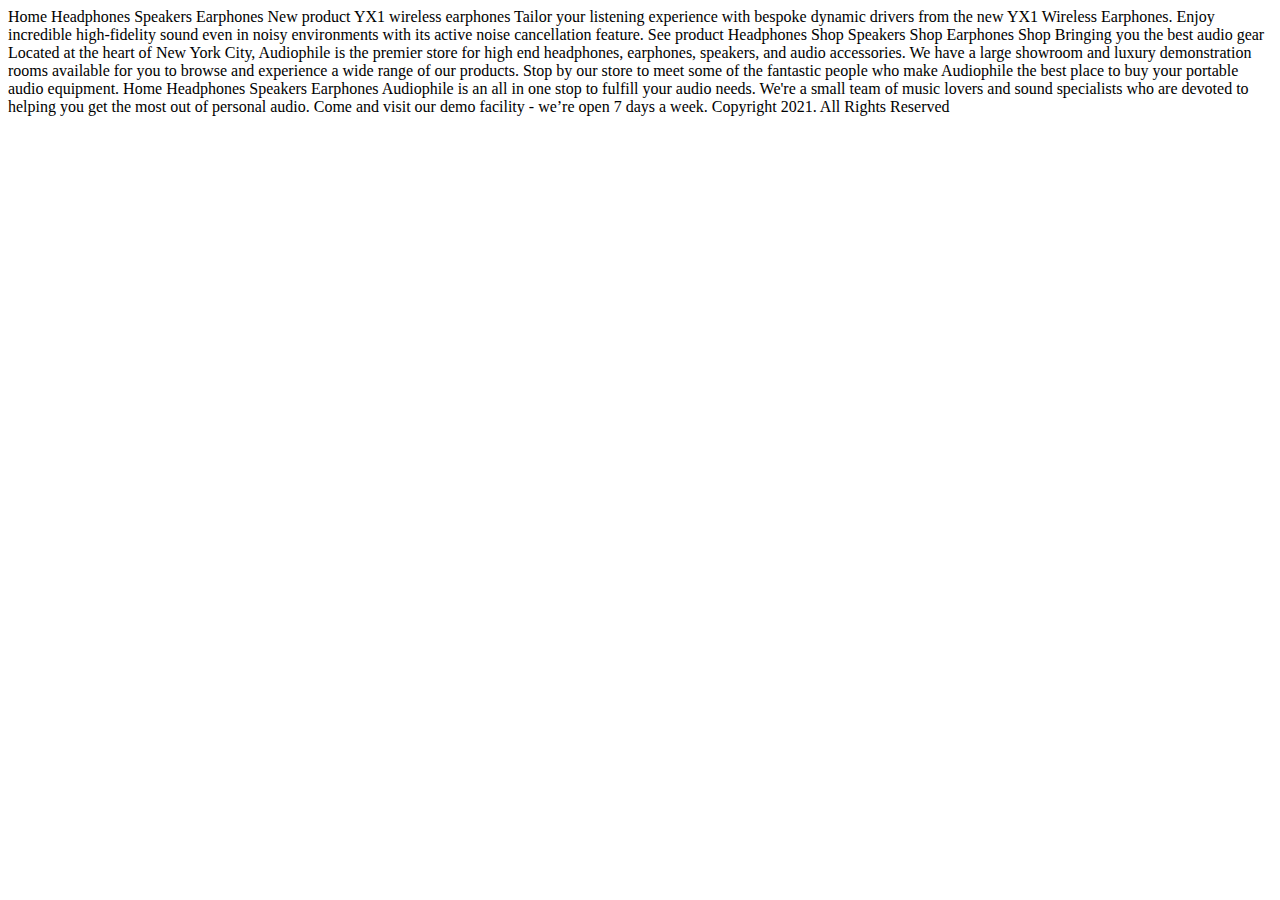
==== earphones.html @ b1f077e2 "Initial commit" ====
<!DOCTYPE html>
<html lang="en">

<head>
  <meta charset="UTF-8">
  <meta name="viewport" content="width=device-width, initial-scale=1.0">

  <link rel="icon" type="image/png" sizes="32x32" href="./assets/favicon-32x32.png">

  <title>Frontend Mentor | Audiophile e-commerce website</title>
</head>

<body>
  Home
  Headphones
  Speakers
  Earphones

  New product

  YX1 wireless earphones
  Tailor your listening experience with bespoke dynamic drivers from the new YX1 Wireless Earphones. 
  Enjoy incredible high-fidelity sound even in noisy environments with its active noise cancellation feature.

  See product


  Headphones
  Shop
  
  Speakers
  Shop
  
  Earphones
  Shop

  Bringing you the best audio gear
  Located at the heart of New York City, Audiophile is the premier store for high end headphones,
  earphones, speakers, and audio accessories. We have a large showroom and luxury demonstration
  rooms available for you to browse and experience a wide range of our products. Stop by our store
  to meet some of the fantastic people who make Audiophile the best place to buy your portable
  audio equipment.

  Home
  Headphones
  Speakers
  Earphones

  Audiophile is an all in one stop to fulfill your audio needs. We're a small team of music lovers
  and sound specialists who are devoted to helping you get the most out of personal audio. Come and
  visit our demo facility - we’re open 7 days a week.

  Copyright 2021. All Rights Reserved
</body>

</html>
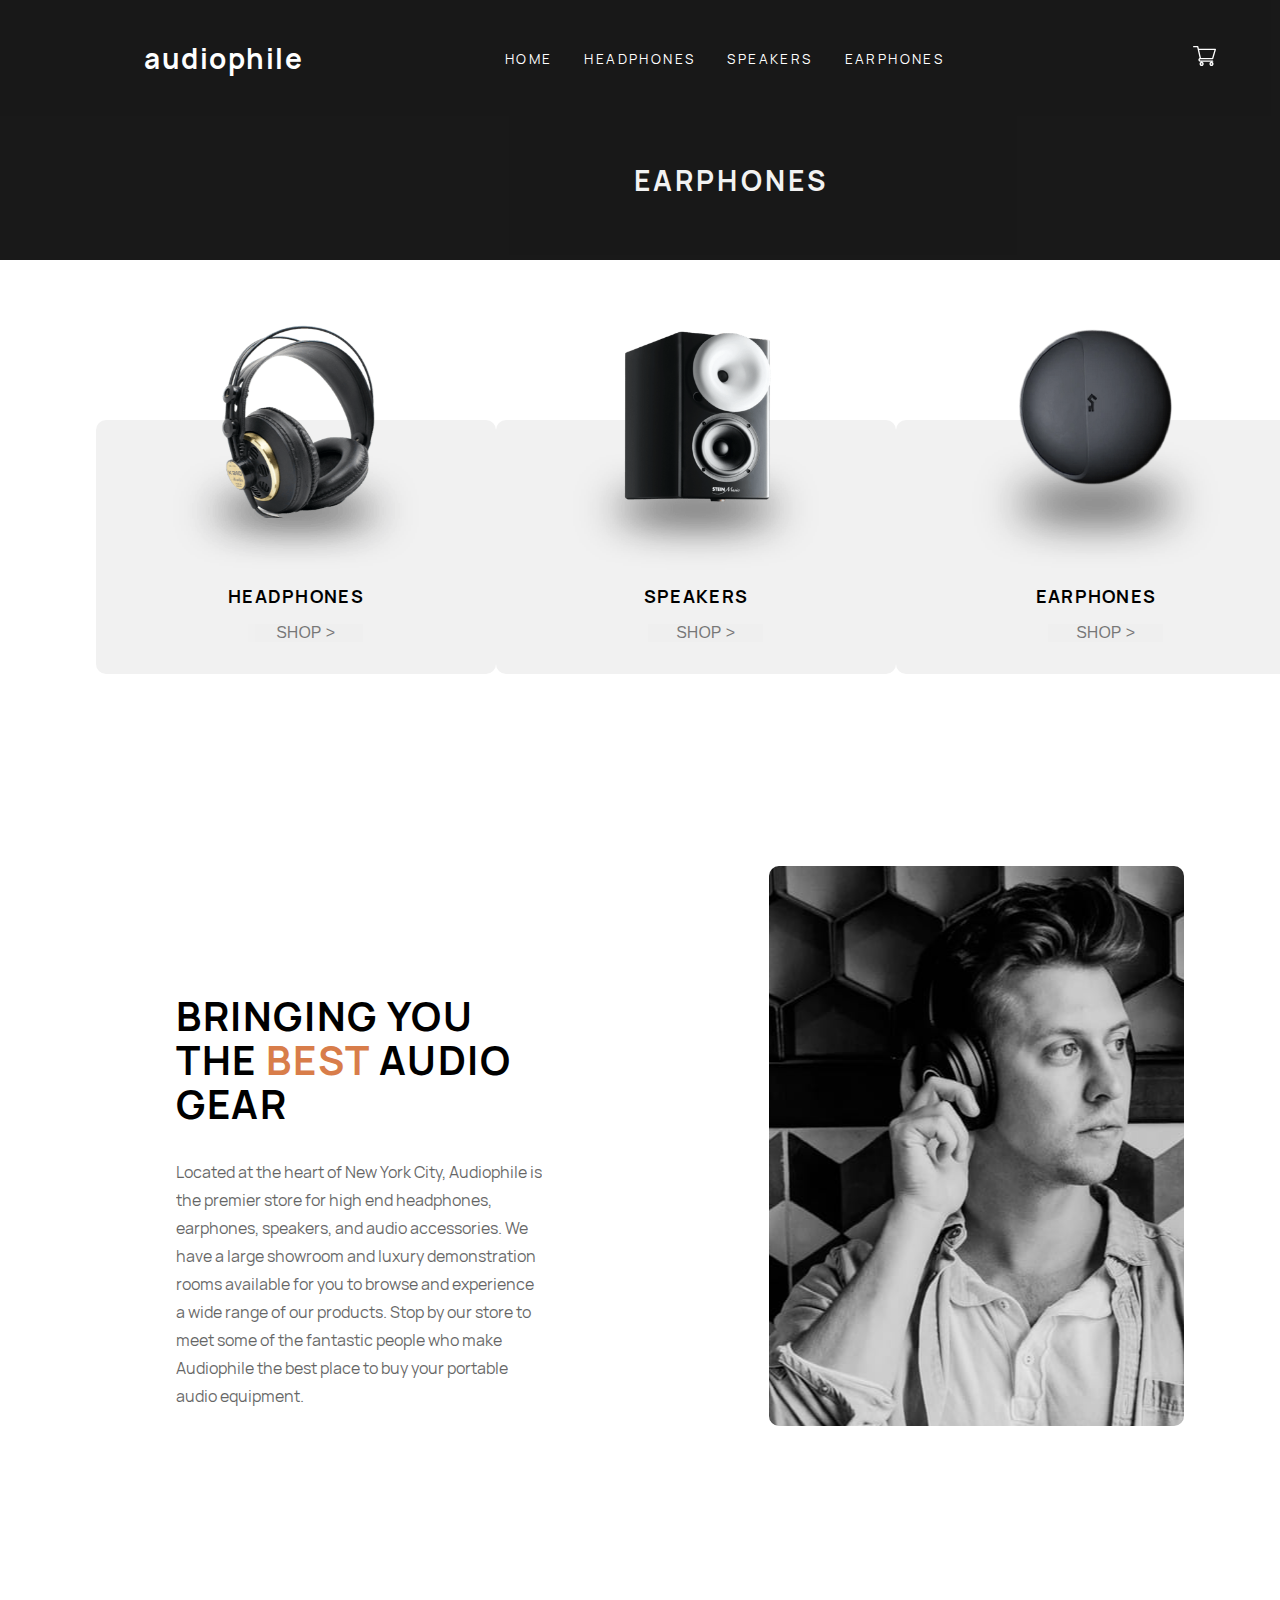
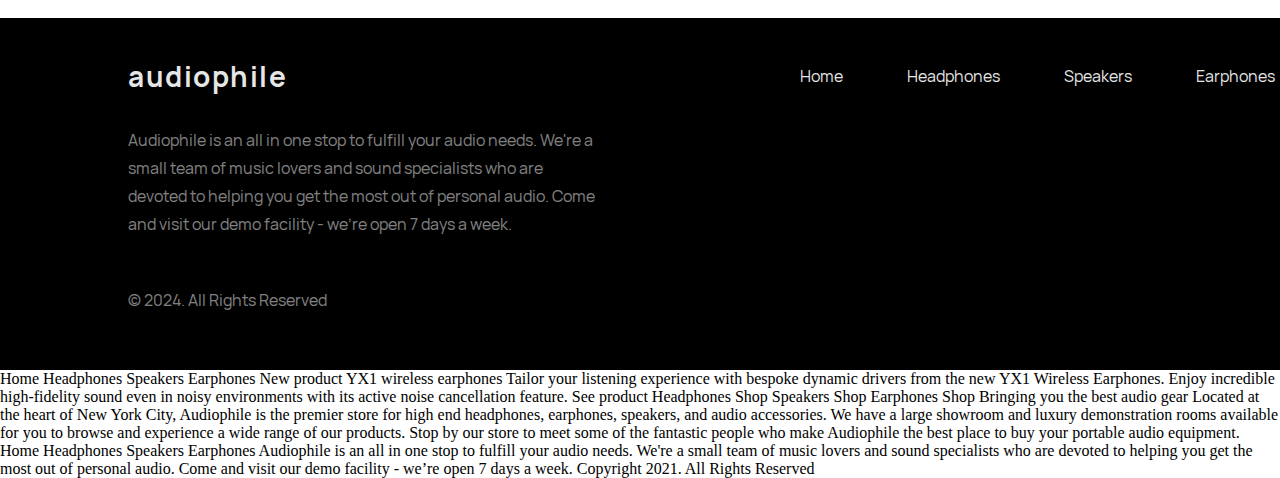
==== commit fbd19a71: "Add earphones.html" ====
--- a/earphones.html
+++ b/earphones.html
@@ -1,56 +1,140 @@
 <!DOCTYPE html>
 <html lang="en">
+  <head>
+    <meta charset="UTF-8" />
+    <meta name="viewport" content="width=device-width, initial-scale=1.0" />
+    <link rel="stylesheet" href="css/app.css" />
 
-<head>
-  <meta charset="UTF-8">
-  <meta name="viewport" content="width=device-width, initial-scale=1.0">
+    <link
+      rel="icon"
+      type="image/png"
+      sizes="32x32"
+      href="./assets/favicon-32x32.png"
+    />
 
-  <link rel="icon" type="image/png" sizes="32x32" href="./assets/favicon-32x32.png">
+    <title>Frontend Mentor | Audiophile e-commerce website</title>
+  </head>
 
-  <title>Frontend Mentor | Audiophile e-commerce website</title>
-</head>
+  <body>
+    <nav class="nav">
+      <div class="nav-container">
+        <h2 class="logo">audiophile</h2>
+        <ul>
+          <li><a href="index.html">Home</a></li>
+          <li><a href="headphones.html">Headphones</a></li>
+          <li><a href="speakers.html">Speakers</a></li>
+          <li><a href="earphones.html">Earphones</a></li>
+        </ul>
+        <div class="shopping-cart">
+          <img
+            src="./assets/shared/desktop/icon-cart.svg"
+            alt="Shopping Cart"
+          />
+        </div>
+      </div>
+    </nav>
 
-<body>
-  Home
-  Headphones
-  Speakers
-  Earphones
+    <!-- Category Header -->
+    <div class="cat-header">
+      <h3>Earphones</h3>
+    </div>
 
-  New product
+    <section class="display-cards">
+      <div class="card-1">
+        <img
+          class="display-card-img-1"
+          src="./assets/shared/desktop/image-category-thumbnail-headphones.png"
+          alt="headphones"
+        />
+        <h6>Headphones</h6>
+        <button>Shop ></button>
+      </div>
 
-  YX1 wireless earphones
-  Tailor your listening experience with bespoke dynamic drivers from the new YX1 Wireless Earphones. 
-  Enjoy incredible high-fidelity sound even in noisy environments with its active noise cancellation feature.
+      <div class="card-2">
+        <img
+          class="display-card-img-2"
+          src="./assets/shared/desktop/image-category-thumbnail-speakers.png"
+          alt="speakers"
+        />
+        <h6>Speakers</h6>
+        <button>Shop ></button>
+      </div>
 
-  See product
+      <div class="card-3">
+        <img
+          class="display-card-img-3"
+          src="./assets/shared/desktop/image-category-thumbnail-earphones.png"
+          alt="earphones"
+        />
+        <h6>Earphones</h6>
+        <button>Shop ></button>
+      </div>
+    </section>
 
+    <section class="promo">
+      <div class="promo-text">
+        <h3>Bringing you the <span>best</span> audio gear</h3>
+        <p>
+          Located at the heart of New York City, Audiophile is the premier store
+          for high end headphones, earphones, speakers, and audio accessories.
+          We have a large showroom and luxury demonstration rooms available for
+          you to browse and experience a wide range of our products. Stop by our
+          store to meet some of the fantastic people who make Audiophile the
+          best place to buy your portable audio equipment.
+        </p>
+      </div>
 
-  Headphones
-  Shop
-  
-  Speakers
-  Shop
-  
-  Earphones
-  Shop
+      <div class="promo-image"></div>
+    </section>
 
-  Bringing you the best audio gear
-  Located at the heart of New York City, Audiophile is the premier store for high end headphones,
-  earphones, speakers, and audio accessories. We have a large showroom and luxury demonstration
-  rooms available for you to browse and experience a wide range of our products. Stop by our store
-  to meet some of the fantastic people who make Audiophile the best place to buy your portable
-  audio equipment.
+    <footer class="footer">
+      <nav class="footer-nav-container">
+        <h2 class="footer-logo">audiophile</h2>
+        <ul>
+          <li><a href="#">Home</a></li>
+          <li><a href="#">Headphones</a></li>
+          <li><a href="#">Speakers</a></li>
+          <li><a href="#">Earphones</a></li>
+        </ul>
+      </nav>
 
-  Home
-  Headphones
-  Speakers
-  Earphones
+      <div class="footer-description">
+        <!-- <div class="icon-container">
+          <img src="./assets/shared/desktop/icon-facebook.svg" alt="facebook">
+          <img src="./assets/shared/desktop/icon-twitter.svg" alt="twitter">
+          <img src="./assets/shared/desktop/icon-instagram.svg" alt="instagram">
+        </div> -->
 
-  Audiophile is an all in one stop to fulfill your audio needs. We're a small team of music lovers
-  and sound specialists who are devoted to helping you get the most out of personal audio. Come and
-  visit our demo facility - we’re open 7 days a week.
+        <div class="footer-container">
+          <p>
+            Audiophile is an all in one stop to fulfill your audio needs. We're
+            a small team of music lovers and sound specialists who are devoted
+            to helping you get the most out of personal audio. Come and visit
+            our demo facility - we’re open 7 days a week.
+          </p>
+        </div>
 
-  Copyright 2021. All Rights Reserved
-</body>
+        <div class="copyright">
+          <p>&copy; 2024. All Rights Reserved</p>
+        </div>
+      </div>
 
-</html>+      <div class="social"></div>
+    </footer>
+    Home Headphones Speakers Earphones New product YX1 wireless earphones Tailor
+    your listening experience with bespoke dynamic drivers from the new YX1
+    Wireless Earphones. Enjoy incredible high-fidelity sound even in noisy
+    environments with its active noise cancellation feature. See product
+    Headphones Shop Speakers Shop Earphones Shop Bringing you the best audio
+    gear Located at the heart of New York City, Audiophile is the premier store
+    for high end headphones, earphones, speakers, and audio accessories. We have
+    a large showroom and luxury demonstration rooms available for you to browse
+    and experience a wide range of our products. Stop by our store to meet some
+    of the fantastic people who make Audiophile the best place to buy your
+    portable audio equipment. Home Headphones Speakers Earphones Audiophile is
+    an all in one stop to fulfill your audio needs. We're a small team of music
+    lovers and sound specialists who are devoted to helping you get the most out
+    of personal audio. Come and visit our demo facility - we’re open 7 days a
+    week. Copyright 2021. All Rights Reserved
+  </body>
+</html>
--- a/css/app.css
+++ b/css/app.css
@@ -0,0 +1,461 @@
+* {
+  margin: 0;
+  padding: 0;
+}
+
+/* Custom Fonts */
+
+@font-face {
+  font-family: 'Manrope-Light';
+  src: url(../fonts/ttf/Manrope-Light.ttf);
+}
+
+@font-face {
+  font-family: 'Manrope-Regular';
+  src: url(../fonts/ttf/Manrope-Regular.ttf);
+}
+
+@font-face {
+  font-family: 'Manrope-Bold';
+  src: url(../fonts/ttf/Manrope-Bold.ttf);
+}
+
+@font-face {
+  font-family: 'Manrope-Medium';
+  src: url(../fonts/ttf/Manrope-Medium.ttf);
+}
+
+h1 {
+  font-family: 'Manrope-Bold';
+  font-size: 3.5rem;
+  line-height: 3.625rem;
+  letter-spacing: 0.125rem;
+  text-transform: upperCase;
+  color: #fff;
+  margin: 2rem 0;
+}
+
+h2 {
+  font-family: 'Manrope-Bold';
+  font-size: 3rem;
+  line-height: 3.25rem;
+  letter-spacing: 0.09375rem;
+}
+
+h3 {
+  font-family: 'Manrope-Bold';
+  font-size: 1.75rem;
+  line-height: 2rem;
+  letter-spacing: 0.5rem;
+  text-transform: upperCase;
+}
+
+h4 {
+  font-family: 'Manrope-Bold';
+  font-size: 1.5rem;
+  line-height: 2.375rem;
+  letter-spacing: 0.125rem;
+  text-transform: upperCase;
+}
+
+h5 {
+  font-family: 'Manrope-Bold';
+  font-size: 1.25rem;
+  line-height: 2.0625rem;
+  letter-spacing: 0.10625rem;
+  text-transform: upperCase;
+}
+
+h6 {
+  font-family: 'Manrope-Bold';
+  font-size: 1.125rem;
+  line-height: 1.5rem;
+  letter-spacing: 0.08125rem;
+  text-transform: upperCase;
+}
+
+p {
+  font-family: 'Manrope-Regular';
+}
+
+/* Logo */
+.logo {
+  color: #fff;
+  margin-left: 5rem;
+}
+
+.logo {
+  font-family: Manrope-Bold;
+  font-weight: 700;
+  font-size: 1.75rem;
+}
+
+/* Navigation */
+
+nav {
+  background-color: #000;
+  opacity: 90%;
+  font-family: Manrope-Regular;
+  display: flex;
+  padding-bottom: 2rem;
+  width: 90rem;
+  margin: 0 auto;
+}
+
+.nav-container {
+  display: flex;
+  width: 90rem;
+  padding: 2rem 0 0 4rem;
+  align-items: center;
+}
+
+.nav-container ul {
+  width: 40%;
+  margin: 0 auto;
+}
+
+.nav ul {
+  display: flex;
+  list-style-type: none;
+  width: 40%;
+  margin: 0 auto;
+}
+
+.nav a {
+  text-decoration: none;
+  margin: 0 0 0 2rem;
+  color: #fff;
+  font-size: 0.85rem;
+  text-transform: upperCase;
+  letter-spacing: 0.15rem;
+}
+
+.shopping-cart {
+  margin-right: 14rem;
+}
+
+.rule {
+  color: blue;
+  width: 40%;
+}
+
+/* Header */
+.product-container {
+  display: flex;
+  width: 90rem;
+  height: 40rem;
+  margin: 0 auto;
+  border-bottom: 0.5px solid #f1f1f1;
+  background: url('../assets/home/desktop/image-hero.jpg') no-repeat 0 0;
+  background-position: bottom;
+  background-color: #000;
+}
+
+.container-left {
+  margin-left: 8.5rem;
+  width: 40%;
+}
+
+.container-left h4 {
+  font-size: 0.9rem;
+  text-transform: upperCase;
+  margin: 8rem 0 2rem 0;
+  letter-spacing: 0.6rem;
+  color: #f1f1f1;
+  opacity: 0.5;
+}
+
+.container-left p {
+  color: #f1f1f1;
+  width: 65%;
+  line-height: 1.75rem;
+}
+
+.headphone-button {
+  padding: 1rem 2rem;
+  margin: 2rem 0;
+  letter-spacing: 0.15rem;
+  text-transform: upperCase;
+  background: #d87d4a;
+  color: #f1f1f1;
+}
+
+/* Category Header */
+.cat-header {
+  width: 90rem;
+  margin: 0 auto;
+  padding: 3rem 0 4rem 0;
+  background-color: #000;
+  opacity: 90%;
+  color: #f1f1f1;
+}
+
+.cat-header h3 {
+  letter-spacing: 0.2rem;
+  width: 12%;
+  margin: 0 auto;
+}
+
+/* Display Cards */
+.display-cards {
+  display: flex;
+  margin: 10rem auto;
+  width: 85%;
+  justify-content: space-around;
+  align-items: baseline;
+  /* Aligns buttons at bottom */
+}
+
+.card-1,
+.card-2,
+.card-3 {
+  background-color: #f1f1f1;
+  border-radius: 10px;
+  padding: 1rem 3.5rem;
+  /* margin: 0.5rem; */
+}
+
+.display-cards h6 {
+  text-align: center;
+}
+
+.display-cards button {
+  width: 40%;
+  margin: 1rem 6rem;
+  border: none;
+  text-transform: upperCase;
+  font-size: 1rem;
+  opacity: 0.5;
+}
+
+.display-cards h5 {
+  margin-top: -4rem;
+}
+
+/* Images */
+.display-card-img-1,
+.display-card-img-2,
+.display-card-img-3 {
+  height: 16rem;
+  width: 18rem;
+  margin-top: -7rem;
+}
+
+/* Product ZX9 */
+
+.product-container-ZX9 {
+  display: flex;
+  height: 35rem;
+  width: 83%;
+  margin: 0 auto;
+  border-radius: 10px;
+  /* background: url('../assets/home/desktop/image-speaker-zx9.png') no-repeat;
+  background-size: 25% 50%;
+  background-position: bottom left; */
+  background-color: #d87d4a;
+}
+
+.zx9-img {
+  height: 30rem;
+  width: 25rem;
+  margin: 5rem 0 0 8rem;
+}
+
+.zx9-info {
+  margin: 8rem 0 0 15rem;
+}
+
+.zx9-info h2 {
+  width: 15%;
+  color: #fff;
+  text-transform: upperCase;
+  margin-bottom: 1.5rem;
+}
+
+.zx9-info p {
+  width: 60%;
+  color: #fff;
+  line-height: 1.5rem;
+  letter-spacing: 0.05rem;
+}
+
+.zx9-info button {
+  background-color: #000;
+}
+
+.container-right p {
+  color: #f1f1f1;
+  width: 60%;
+  line-height: 1.75rem;
+}
+
+.zx9-button {
+  padding: 1rem 2rem;
+  margin: 2rem 0;
+  letter-spacing: 0.15rem;
+  text-transform: upperCase;
+  background: #d87d4a;
+  color: #f1f1f1;
+}
+
+/* Product ZX7 */
+.product-container-ZX7 {
+  display: flex;
+  height: 20rem;
+  width: 83%;
+  margin: 2rem auto;
+  border-radius: 10px;
+  background: url('../assets/home/desktop/image-speaker-zx7.jpg') no-repeat;
+  background-size: cover;
+  background-position: bottom;
+}
+
+.zx7-button {
+  padding: 1rem 2rem;
+  margin: 2rem 0;
+  letter-spacing: 0.15rem;
+  text-transform: upperCase;
+  background: none;
+  color: #000;
+}
+
+.zx7-info {
+  margin: 5rem 0 0 6rem;
+}
+
+/* Product YX1 */
+.product-container-YX1 {
+  display: flex;
+  height: 20rem;
+  width: 85%;
+  padding: 0 7rem;
+  margin: 2rem auto;
+}
+
+.product-left {
+  width: 40%;
+  background: url('../assets/home/desktop/image-earphones-yx1.jpg') no-repeat;
+  margin: 0 2rem 0 1rem;
+  border-radius: 10px;
+}
+
+.product-right {
+  width: 55%;
+  background-color: #f1f1f1;
+  border-radius: 10px;
+}
+
+.yx1-info {
+  width: 50%;
+  margin: 7rem auto;
+}
+
+.yx1-button {
+  padding: 1rem 2rem;
+  margin: 2rem 0;
+  letter-spacing: 0.15rem;
+  text-transform: upperCase;
+  background: none;
+  color: #000;
+}
+
+/* Promo */
+.promo {
+  display: flex;
+  width: 85%;
+  margin: 12rem auto;
+  margin-bottom: 6rem;
+  justify-content: space-between;
+}
+
+.promo-text {
+  height: 25rem;
+  width: 40%;
+  padding: 8rem 5rem;
+  margin-right: 9rem;
+}
+
+.promo-text h3 {
+  text-transform: upperCase;
+  font-size: 2.5rem;
+  line-height: 2.75rem;
+  margin-bottom: 2rem;
+  letter-spacing: 0.1rem;
+}
+
+span {
+  color: #d87d4a;
+}
+
+.promo-text p {
+  opacity: 60%;
+  line-height: 1.75rem;
+}
+
+.promo-image {
+  height: 35rem;
+  width: 45%;
+  align-items: stretch;
+  background: url('../assets/shared/desktop/image-best-gear.jpg') no-repeat;
+  border-radius: 10px;
+  background-position: center;
+}
+
+/* Footer */
+.footer {
+  background-color: #000;
+  height: 22rem;
+}
+
+.footer-nav-container {
+  display: flex;
+  width: 90rem;
+  padding: 2rem 0 0 8rem;
+  align-items: center;
+}
+
+.footer-nav-container ul {
+  display: flex;
+  width: 50%;
+  margin: 0 auto;
+}
+
+.footer-nav-container li {
+  list-style-type: none;
+}
+
+.footer-nav-container a {
+  color: #fff;
+  margin: 2rem;
+  text-decoration: none;
+}
+
+.footer-description {
+  width: 36.5%;
+  margin-left: 8rem;
+}
+
+.footer-logo {
+  font-family: Manrope-Bold;
+  font-weight: 700;
+  font-size: 1.75rem;
+  color: #fff;
+  margin-right: 25rem;
+}
+
+.footer-description h4,
+.footer-description p {
+  color: #fff;
+}
+
+.footer-description p {
+  margin: 1.5rem 0 3rem 0;
+  line-height: 1.75rem;
+  opacity: 50%;
+}
+
+/* .icon-container {
+  display: flex;
+  margin-left: 55rem;
+  margin: 8rem 0 0 55rem;
+} */
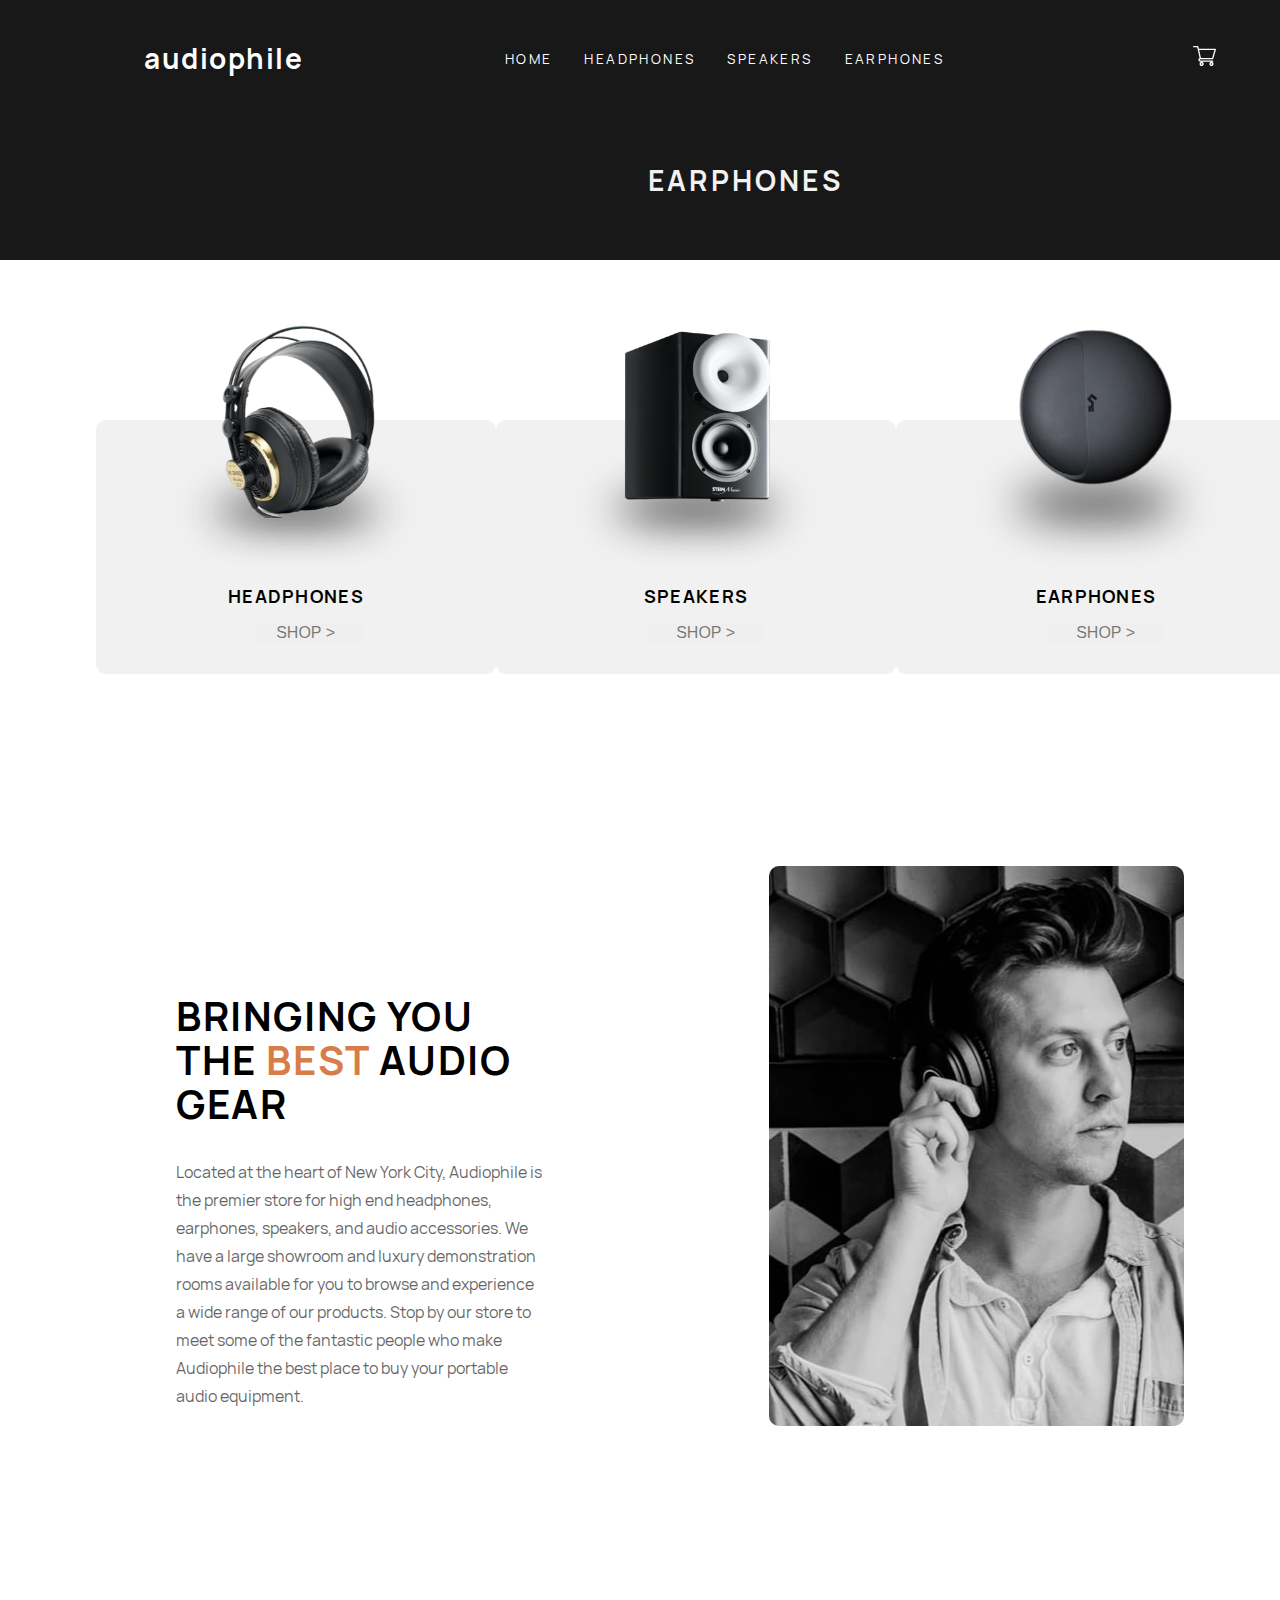
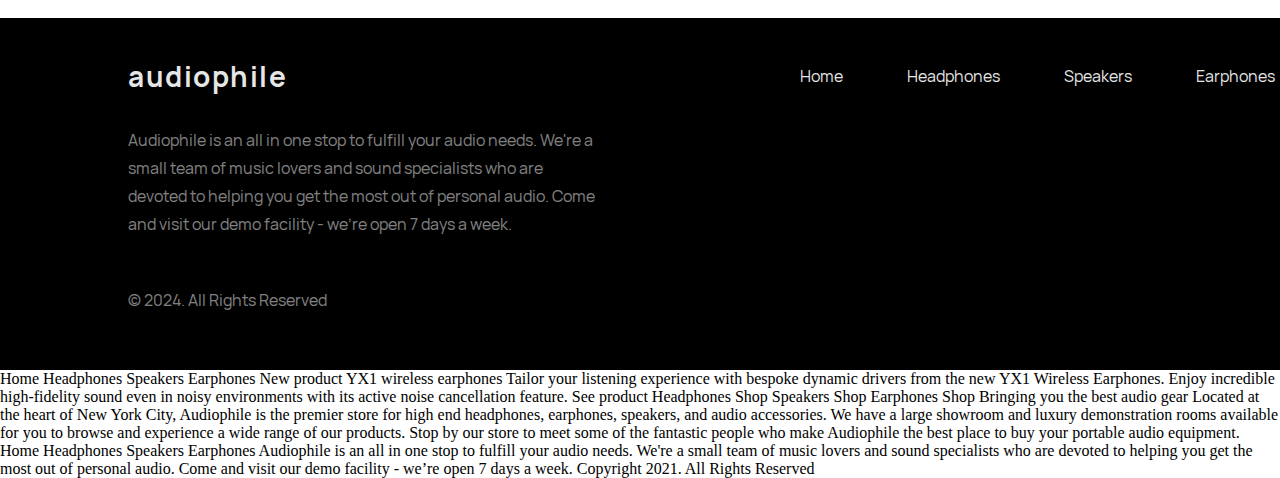
==== commit be409759: "Update all files" ====
--- a/earphones.html
+++ b/earphones.html
@@ -39,6 +39,7 @@
       <h3>Earphones</h3>
     </div>
 
+    <!-- Display Card Section -->
     <section class="display-cards">
       <div class="card-1">
         <img
--- a/css/app.css
+++ b/css/app.css
@@ -192,7 +192,7 @@
 
 .cat-header h3 {
   letter-spacing: 0.2rem;
-  width: 12%;
+  width: 10%;
   margin: 0 auto;
 }
 
@@ -359,6 +359,19 @@
   color: #000;
 }
 
+/* Product Container Mark II */
+.product-container-mark-2 {
+}
+
+.product-container-mark-2 h4 {
+  font-size: 0.9rem;
+  text-transform: upperCase;
+  margin: 8rem 0 2rem 0;
+  letter-spacing: 0.6rem;
+  color: #f1f1f1;
+  opacity: 0.5;
+}
+
 /* Promo */
 .promo {
   display: flex;
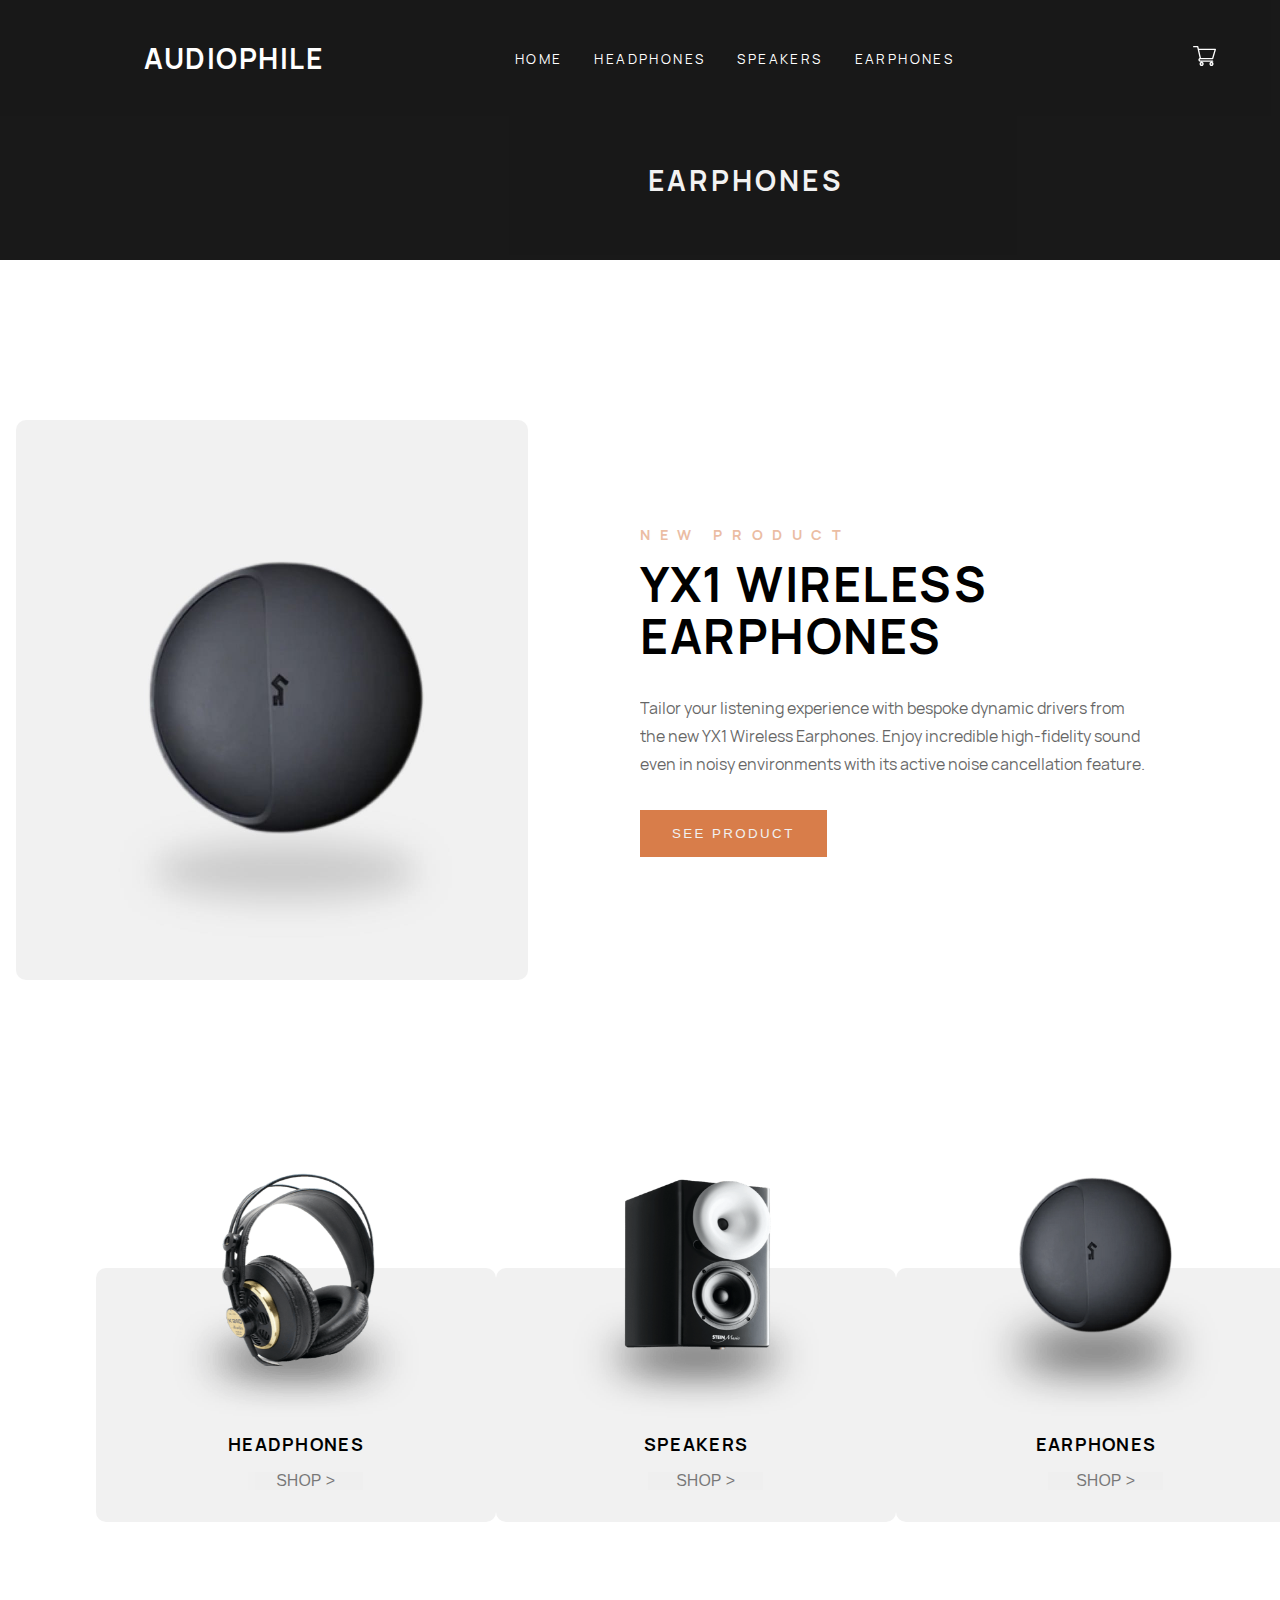
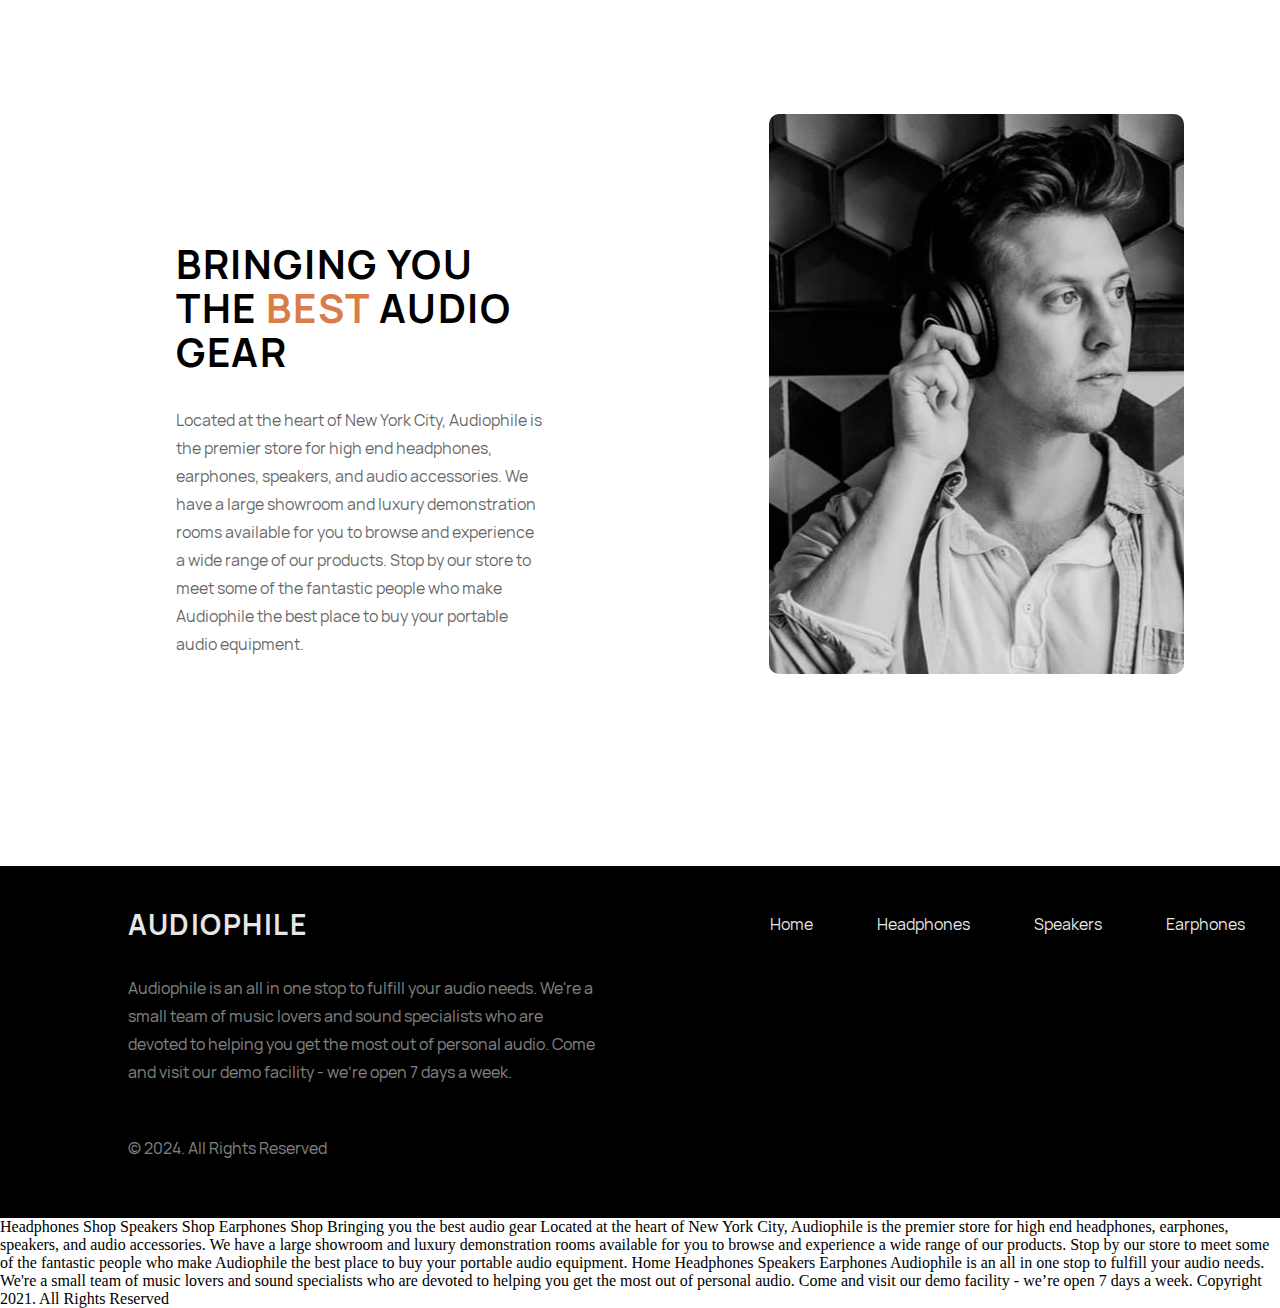
==== commit 19b73245: "Completed earphones.html and updated app.css" ====
--- a/earphones.html
+++ b/earphones.html
@@ -37,6 +37,22 @@
     <!-- Category Header -->
     <div class="cat-header">
       <h3>Earphones</h3>
+    </div>
+
+    <!-- Earphones -->
+    <div class="product-container-yx-1">
+      <div class="product-left-yx-1"></div>
+
+      <div class="product-right-yx-1">
+        <h4>New product</h4>
+        <h2>YX1 wireless earphones</h2>
+        <p>
+          Tailor your listening experience with bespoke dynamic drivers from the
+          new YX1 Wireless Earphones. Enjoy incredible high-fidelity sound even
+          in noisy environments with its active noise cancellation feature.
+        </p>
+        <button>See product</button>
+      </div>
     </div>
 
     <!-- Display Card Section -->
@@ -122,10 +138,7 @@
 
       <div class="social"></div>
     </footer>
-    Home Headphones Speakers Earphones New product YX1 wireless earphones Tailor
-    your listening experience with bespoke dynamic drivers from the new YX1
-    Wireless Earphones. Enjoy incredible high-fidelity sound even in noisy
-    environments with its active noise cancellation feature. See product
+
     Headphones Shop Speakers Shop Earphones Shop Bringing you the best audio
     gear Located at the heart of New York City, Audiophile is the premier store
     for high end headphones, earphones, speakers, and audio accessories. We have
--- a/css/app.css
+++ b/css/app.css
@@ -40,6 +40,7 @@
   font-size: 3rem;
   line-height: 3.25rem;
   letter-spacing: 0.09375rem;
+  text-transform: upperCase;
 }
 
 h3 {
@@ -359,8 +360,12 @@
   color: #000;
 }
 
-/* Product Container Mark II */
+/* Product Mark II */
 .product-container-mark-2 {
+  display: flex;
+  height: 35rem;
+  width: 80rem;
+  margin: 10rem auto;
 }
 
 .product-container-mark-2 h4 {
@@ -368,8 +373,307 @@
   text-transform: upperCase;
   margin: 8rem 0 2rem 0;
   letter-spacing: 0.6rem;
-  color: #f1f1f1;
+  color: #d87d4a;
   opacity: 0.5;
+}
+
+.product-left-mark-2 {
+  width: 40%;
+  background: url('../assets/product-xx99-mark-two-headphones/desktop/image-product.jpg')
+    no-repeat;
+  background-size: cover;
+  margin: 0 2rem 0 1rem;
+  border-radius: 10px;
+}
+
+.product-right-mark-2 {
+  width: 40%;
+  margin: 0 0 0 5rem;
+}
+
+.product-right-mark-2 h2 {
+  margin-bottom: 2rem;
+}
+
+.product-right-mark-2 h4 {
+  margin: 6rem 0 0.25rem 0;
+}
+
+.product-right-mark-2 p {
+  opacity: 60%;
+  line-height: 1.75rem;
+}
+
+.product-right-mark-2 button {
+  padding: 1rem 2rem;
+  margin: 2rem 0;
+  border: none;
+  letter-spacing: 0.15rem;
+  text-transform: upperCase;
+  background: #d87d4a;
+  color: #f1f1f1;
+}
+
+/* Product Mark I */
+.product-container-mark-1 {
+  display: flex;
+  height: 35rem;
+  width: 80rem;
+  margin: 10rem auto;
+}
+
+.product-container-mark-1 h4 {
+  font-size: 0.9rem;
+  text-transform: upperCase;
+  margin: 8rem 0 2rem 0;
+  letter-spacing: 0.6rem;
+  color: #d87d4a;
+  opacity: 0.5;
+}
+
+.product-right-mark-1 {
+  width: 40%;
+  background: url('../assets/product-xx99-mark-one-headphones/desktop/image-product.jpg')
+    no-repeat;
+  background-size: cover;
+  margin: 0 2rem 0 0;
+  border-radius: 10px;
+}
+
+.product-left-mark-1 {
+  width: 38%;
+  margin: 0 2rem 0 1rem;
+}
+
+.product-left-mark-1 h2 {
+  margin-bottom: 2rem;
+}
+
+.product-left-mark-1 h4 {
+  margin: 6rem 0 0.25rem 0;
+}
+
+.product-left-mark-1 p {
+  opacity: 60%;
+  line-height: 1.75rem;
+}
+
+.product-left-mark-1 button {
+  padding: 1rem 2rem;
+  margin: 2rem 0;
+  border: none;
+  letter-spacing: 0.15rem;
+  text-transform: upperCase;
+  background: #d87d4a;
+  color: #f1f1f1;
+}
+
+/* Product XX59 */
+.product-container-59 {
+  display: flex;
+  height: 35rem;
+  width: 80rem;
+  margin: 10rem auto;
+  margin-bottom: 18rem;
+}
+
+.product-left-59 {
+  width: 40%;
+  background: url('../assets/product-xx59-headphones/desktop/image-product.jpg')
+    no-repeat;
+  background-size: cover;
+  margin: 0 2rem 0 1rem;
+  border-radius: 10px;
+}
+
+.product-right-59 {
+  width: 35%;
+  margin: 0 0 0 5rem;
+}
+
+.product-right-59 h2 {
+  margin: 10rem 0 2rem 0;
+}
+
+.product-right-59 h4 {
+  margin: 6rem 0 0.25rem 0;
+}
+
+.product-right-59 p {
+  opacity: 60%;
+  line-height: 1.75rem;
+}
+
+.product-right-59 button {
+  padding: 1rem 2rem;
+  margin: 2rem 0;
+  border: none;
+  letter-spacing: 0.15rem;
+  text-transform: upperCase;
+  background: #d87d4a;
+  color: #f1f1f1;
+}
+
+/* Wireless Earphones */
+/* Product YX1 */
+.product-container-yx-1 {
+  display: flex;
+  height: 35rem;
+  width: 80rem;
+  margin: 10rem auto;
+  margin-bottom: 18rem;
+}
+
+.product-container-yx-1 h4 {
+  font-size: 0.9rem;
+  text-transform: upperCase;
+  margin: 8rem 0 2rem 0;
+  letter-spacing: 0.6rem;
+  color: #d87d4a;
+  opacity: 0.5;
+}
+
+.product-left-yx-1 {
+  width: 40%;
+  margin: 0 2rem 0 1rem;
+  border-radius: 10px;
+  background: url('../assets/product-yx1-earphones/desktop/image-product.jpg')
+    no-repeat;
+  background-size: cover;
+}
+
+.product-right-yx-1 {
+  width: 40%;
+  margin: 0 0 0 5rem;
+}
+
+.product-right-yx-1 h2 {
+  margin-bottom: 2rem;
+}
+
+.product-right-yx-1 h4 {
+  margin: 6rem 0 0.25rem 0;
+}
+
+.product-right-yx-1 p {
+  opacity: 60%;
+  line-height: 1.75rem;
+}
+
+.product-right-yx-1 button {
+  padding: 1rem 2rem;
+  margin: 2rem 0;
+  border: none;
+  letter-spacing: 0.15rem;
+  text-transform: upperCase;
+  background: #d87d4a;
+  color: #f1f1f1;
+}
+
+/* Speakers */
+/* ZX9 */
+.product-container-zx9 {
+  display: flex;
+  height: 35rem;
+  width: 70rem;
+  margin: 10rem auto;
+}
+
+.product-container-zx9 h4 {
+  font-size: 0.9rem;
+  text-transform: upperCase;
+  margin: 8rem 0 2rem 0;
+  letter-spacing: 0.6rem;
+  color: #d87d4a;
+  opacity: 0.5;
+}
+
+.product-left-zx9 {
+  width: 45%;
+  background: url('../assets/product-zx9-speaker/desktop/image-product.jpg')
+    no-repeat;
+  background-size: cover;
+  margin: 0 2rem 0 6rem;
+  border-radius: 10px;
+}
+
+.product-right-zx9 {
+  width: 45%;
+  margin: 0 0 0 5rem;
+}
+
+.product-right-zx9 h2 {
+  margin-bottom: 2rem;
+}
+
+.product-right-zx9 h4 {
+  margin: 6rem 0 0.25rem 0;
+}
+
+.product-right-zx9 p {
+  opacity: 60%;
+  line-height: 1.75rem;
+}
+
+.product-right-zx9 button {
+  padding: 1rem 2rem;
+  margin: 2rem 0;
+  border: none;
+  letter-spacing: 0.15rem;
+  text-transform: upperCase;
+  background: #d87d4a;
+  color: #f1f1f1;
+}
+
+/* ZX7 */
+.product-container-zx7 {
+  display: flex;
+  height: 35rem;
+  width: 80rem;
+  margin: 10rem auto;
+  margin-bottom: 15rem;
+}
+
+.product-container-zx7 h4 {
+  font-size: 0.9rem;
+  text-transform: upperCase;
+  margin: 8rem 0 2rem 0;
+  letter-spacing: 0.6rem;
+  color: #d87d4a;
+  opacity: 0.5;
+}
+
+.product-right-zx7 {
+  width: 40%;
+  background: url('../assets/product-zx7-speaker/desktop/image-product.jpg')
+    no-repeat;
+  background-size: cover;
+  margin: 0 2rem 0 0;
+  border-radius: 10px;
+}
+
+.product-left-zx7 {
+  width: 38%;
+  margin: 9rem 12rem 0 12rem;
+}
+
+.product-left-zx7 h2 {
+  margin-bottom: 2rem;
+}
+
+.product-left-zx7 p {
+  opacity: 60%;
+  line-height: 1.75rem;
+}
+
+.product-left-zx7 button {
+  padding: 1rem 2rem;
+  margin: 2rem 0;
+  border: none;
+  letter-spacing: 0.15rem;
+  text-transform: upperCase;
+  background: #d87d4a;
+  color: #f1f1f1;
 }
 
 /* Promo */
@@ -422,7 +726,7 @@
 
 .footer-nav-container {
   display: flex;
-  width: 90rem;
+  width: 80rem;
   padding: 2rem 0 0 8rem;
   align-items: center;
 }
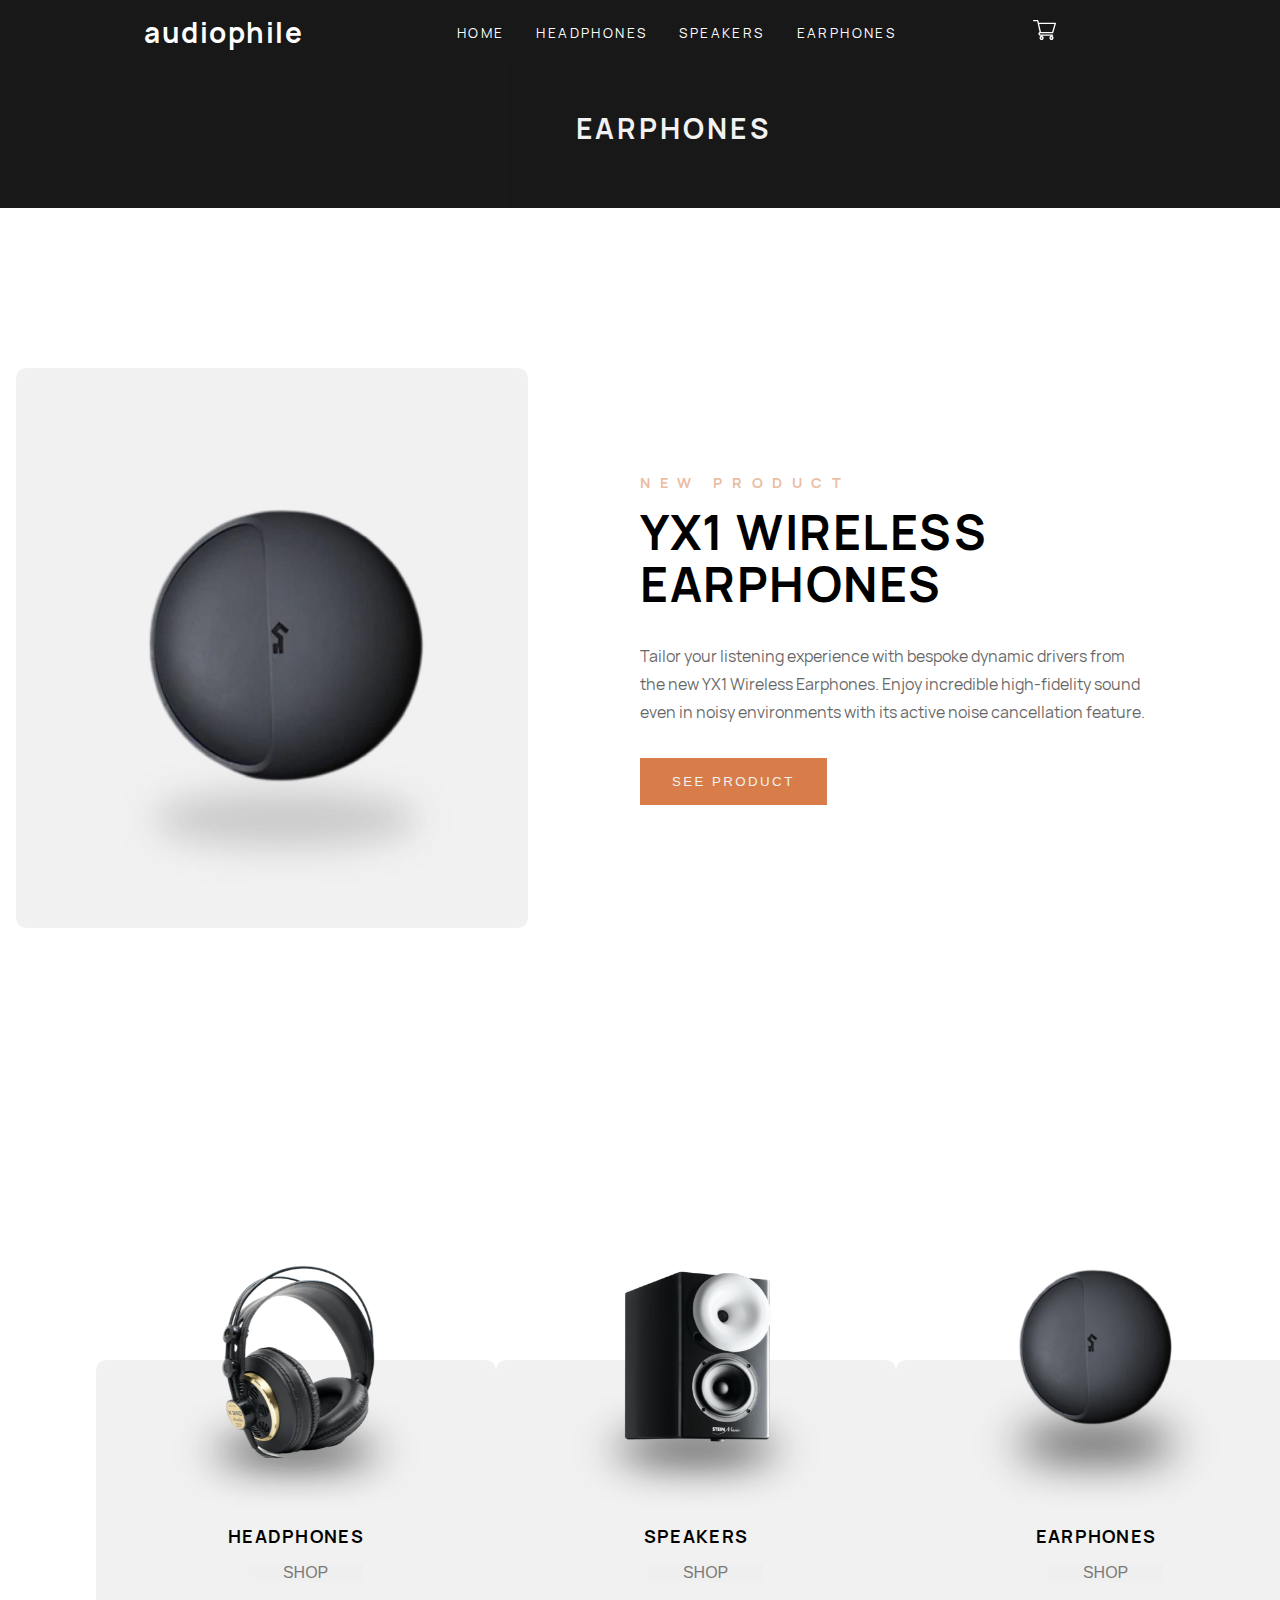
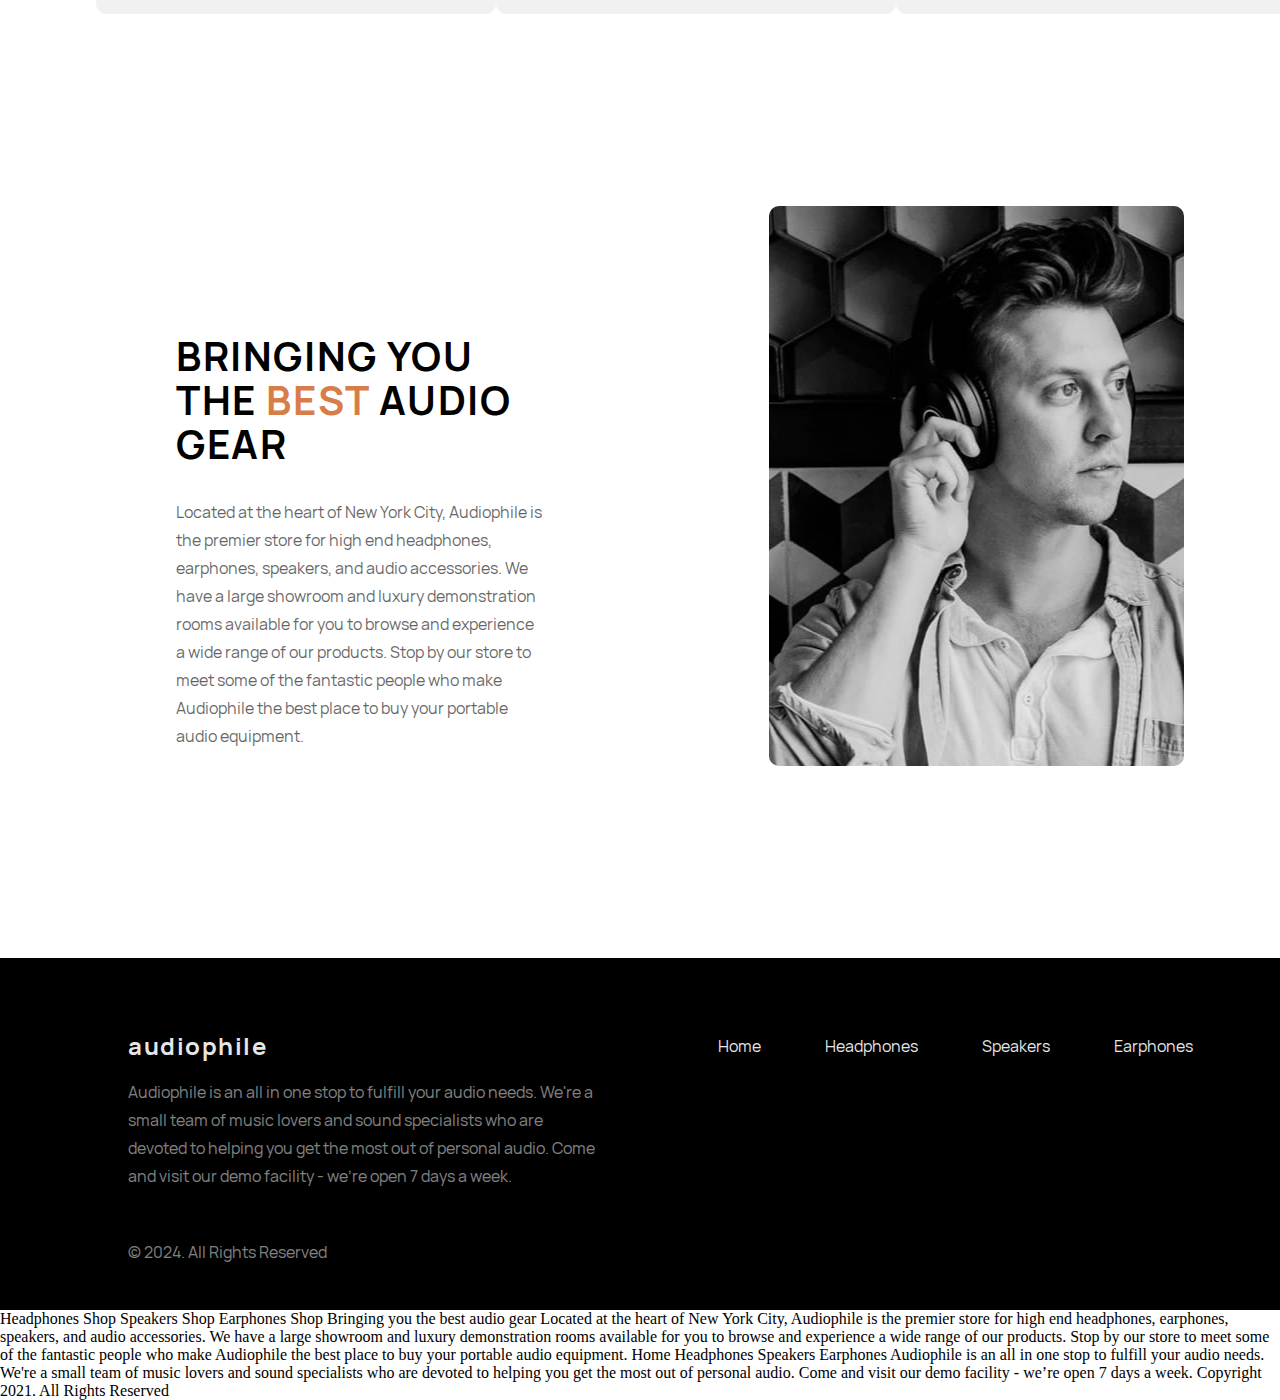
==== commit 2ef6cab0: "Finish building ZX9 Speaker page, Update Display Card Section" ====
--- a/earphones.html
+++ b/earphones.html
@@ -64,7 +64,7 @@
           alt="headphones"
         />
         <h6>Headphones</h6>
-        <button>Shop ></button>
+        <button><a href="headphones.html">Shop</a></button>
       </div>
 
       <div class="card-2">
@@ -74,7 +74,7 @@
           alt="speakers"
         />
         <h6>Speakers</h6>
-        <button>Shop ></button>
+        <button><a href="speakers.html">Shop</a></button>
       </div>
 
       <div class="card-3">
@@ -84,7 +84,7 @@
           alt="earphones"
         />
         <h6>Earphones</h6>
-        <button>Shop ></button>
+        <button><a href="earphones.html">Shop</a></button>
       </div>
     </section>
 
--- a/css/app.css
+++ b/css/app.css
@@ -1,6 +1,27 @@
 * {
   margin: 0;
   padding: 0;
+}
+
+/* Colors */
+/* :root {
+  --dark-cyan: #0e8784;
+  --dark-grey-blue: #333d4b;
+  --pale-orange: #fdd6ba;
+  --light-cream-bg: #fefcf7;
+  --grey: #83888f;
+}
+ */
+
+:root {
+  --orange: #d87d4a;
+  --light-orange: #fbaf85;
+  --black: #000;
+  --dark-grey: #191919;
+  --very-dark-grey: #101010;
+  --light-grey: #f1f1f1;
+  --very-light-grey: #fafafa;
+  --white: #fff;
 }
 
 /* Custom Fonts */
@@ -31,7 +52,7 @@
   line-height: 3.625rem;
   letter-spacing: 0.125rem;
   text-transform: upperCase;
-  color: #fff;
+  color: var(--white);
   margin: 2rem 0;
 }
 
@@ -79,9 +100,14 @@
   font-family: 'Manrope-Regular';
 }
 
+button a {
+  text-decoration: none;
+  color: var(--white);
+}
+
 /* Logo */
 .logo {
-  color: #fff;
+  color: var(--white);
   margin-left: 5rem;
 }
 
@@ -89,17 +115,26 @@
   font-family: Manrope-Bold;
   font-weight: 700;
   font-size: 1.75rem;
+  text-transform: lowercase;
+}
+
+.sr-only {
+  display: none;
 }
 
 /* Navigation */
+.moble-nav {
+  display: none;
+}
 
 nav {
-  background-color: #000;
+  background-color: var(--black);
   opacity: 90%;
   font-family: Manrope-Regular;
   display: flex;
-  padding-bottom: 2rem;
-  width: 90rem;
+  padding-bottom: 3rem;
+  height: 1rem;
+  width: 100%;
   margin: 0 auto;
 }
 
@@ -125,7 +160,7 @@
 .nav a {
   text-decoration: none;
   margin: 0 0 0 2rem;
-  color: #fff;
+  color: var(--white);
   font-size: 0.85rem;
   text-transform: upperCase;
   letter-spacing: 0.15rem;
@@ -140,16 +175,74 @@
   width: 40%;
 }
 
-/* Header */
+/* Mobile Navigation */
+@media only screen and (max-width: 600px) {
+  .top-nav {
+    display: none;
+  }
+
+  .logo {
+    margin-left: 0;
+  }
+
+  nav {
+    background-color: var(--black);
+    opacity: 90%;
+    font-family: Manrope-Regular;
+    flex-direction: column;
+    padding-bottom: 2rem;
+    width: 100%;
+    margin: 0;
+  }
+
+  .nav-container {
+    flex-direction: column;
+    width: 100%;
+    padding: 0;
+    align-items: center;
+  }
+
+  .nav-container ul {
+    width: 100%;
+    margin: 0;
+  }
+
+  .nav ul {
+    flex-direction: column;
+    list-style-type: none;
+    width: 100%;
+    margin: 0;
+  }
+
+  .nav a {
+    text-decoration: none;
+    margin: 0 0 0 2rem;
+    color: var(--white);
+    font-size: 0.85rem;
+    text-transform: upperCase;
+    letter-spacing: 0.15rem;
+  }
+
+  .shopping-cart {
+    margin-right: 14rem;
+  }
+
+  .rule {
+    color: blue;
+    width: 40%;
+  }
+}
+
+/* Home Page Header */
 .product-container {
   display: flex;
-  width: 90rem;
+  width: 100%;
   height: 40rem;
   margin: 0 auto;
-  border-bottom: 0.5px solid #f1f1f1;
+  border-bottom: 0.5px solid var(--light-grey);
   background: url('../assets/home/desktop/image-hero.jpg') no-repeat 0 0;
   background-position: bottom;
-  background-color: #000;
+  background-color: var(--dark-grey);
 }
 
 .container-left {
@@ -162,12 +255,12 @@
   text-transform: upperCase;
   margin: 8rem 0 2rem 0;
   letter-spacing: 0.6rem;
-  color: #f1f1f1;
+  color: var(--light-grey);
   opacity: 0.5;
 }
 
 .container-left p {
-  color: #f1f1f1;
+  color: var(--light-grey);
   width: 65%;
   line-height: 1.75rem;
 }
@@ -177,18 +270,70 @@
   margin: 2rem 0;
   letter-spacing: 0.15rem;
   text-transform: upperCase;
-  background: #d87d4a;
-  color: #f1f1f1;
+  background: var(--orange);
+  color: var(--light-grey);
+}
+
+/* Mobile Home Page Header */
+@media only screen and (max-width: 600px) {
+  .product-container {
+    flex-direction: column;
+    width: 100%;
+    height: 65rem;
+    margin: 0 0 4rem 0;
+    border-bottom: 0.5px solid var(--light-grey);
+    background: url('../assets/home/mobile/image-header.jpg') no-repeat 0 0;
+    background-position: bottom;
+    background-size: cover;
+    background-color: var(--black);
+  }
+
+  .container-left {
+    flex-direction: column;
+    margin: 18rem 0 0 0;
+    width: 100%;
+  }
+
+  .container-left h1 {
+    text-align: center;
+  }
+
+  .container-left h4 {
+    font-size: 1.5rem;
+    text-align: center;
+    margin: 8rem 0 2rem 0;
+    letter-spacing: 0.6rem;
+    color: var(--light-grey);
+    opacity: 0.5;
+  }
+
+  .container-left p {
+    text-align: center;
+    margin: 1rem auto;
+    font-size: 1.25rem;
+    line-height: 2.5rem;
+    width: 90%;
+  }
+
+  .headphone-button {
+    padding: 1rem 2rem;
+    width: 50%;
+    margin: 2rem 7rem;
+    letter-spacing: 0.15rem;
+    text-transform: upperCase;
+    background: var(--orange);
+    color: var(--light-grey);
+  }
 }
 
 /* Category Header */
 .cat-header {
-  width: 90rem;
+  width: 100%;
   margin: 0 auto;
   padding: 3rem 0 4rem 0;
-  background-color: #000;
+  background-color: var(--black);
   opacity: 90%;
-  color: #f1f1f1;
+  color: var(--light-grey);
 }
 
 .cat-header h3 {
@@ -197,10 +342,333 @@
   margin: 0 auto;
 }
 
+/* Mobile Navigation: Category Header */
+@media only screen and (max-width: 600px) {
+  .cat-header {
+    width: 78%;
+    margin: 0;
+    padding: 0 0 3rem 6rem;
+  }
+
+  .cat-header h3 {
+    letter-spacing: 0.2rem;
+    width: 100%;
+    margin: 0;
+  }
+}
+
+/* Product XX99 Mark 2 Gallery */
+.gallery-cards {
+  height: 25rem;
+  width: 85%;
+  margin: 2rem 9rem;
+}
+
+.gallery-cards-heading h3 {
+  text-transform: upperCase;
+  width: 60%;
+  margin: 3rem 28rem;
+  letter-spacing: 0.25rem;
+  opacity: 50%;
+}
+
+.gallery-card-container {
+  display: flex;
+}
+
+.gallery-card-1,
+.gallery-card-2,
+.gallery-card-3 {
+  height: 25rem;
+  width: 100%;
+  margin-right: 2rem;
+}
+
+.gallery-card-img-1 {
+  height: 22rem;
+  width: 100%;
+  background: url(../assets/product-xx99-mark-one-headphones/desktop/image-category-page-preview.jpg)
+    no-repeat 0 0;
+  background-size: cover;
+  background-position: center;
+  border-radius: 10px;
+}
+
+.gallery-card-img-2 {
+  height: 22rem;
+  width: 100%;
+  background: url(../assets/product-xx59-headphones/desktop/image-category-page-preview.jpg)
+    no-repeat 0 0;
+  background-size: cover;
+  background-position: center;
+  border-radius: 10px;
+}
+
+.gallery-card-img-3 {
+  height: 22rem;
+  width: 100%;
+  background: url(../assets/product-zx9-speaker/desktop/image-category-page-preview.jpg)
+    no-repeat 0 0;
+  background-size: cover;
+  background-position: center;
+  border-radius: 10px;
+}
+
+.gallery-card-name h5 {
+  width: 60%;
+  text-align: center;
+  margin: 2rem 4rem;
+  margin-left: 5rem;
+  margin-bottom: 0;
+}
+
+.gallery-card-name button {
+  padding: 1rem 2rem;
+  width: 55%;
+  margin: 2rem 5rem;
+  margin-left: 6rem;
+  border: none;
+  letter-spacing: 0.15rem;
+  text-transform: upperCase;
+  background: var(--orange);
+  color: var(--light-grey);
+}
+
+/* Product XX99 Mark 1 Gallery */
+.gallery-cards-mark-one {
+  height: 25rem;
+  width: 85%;
+  margin: 2rem 8rem;
+}
+
+.gallery-cards-heading-mark-one h3 {
+  text-transform: upperCase;
+  width: 60%;
+  margin: 3rem 28rem;
+  letter-spacing: 0.25rem;
+  opacity: 50%;
+}
+
+.gallery-card-container-mark-one {
+  display: flex;
+}
+
+.gallery-card-1-mark-one,
+.gallery-card-2-mark-one,
+.gallery-card-3-mark-one {
+  height: 25rem;
+  width: 100%;
+  margin-right: 2rem;
+}
+
+.gallery-card-img-1-mark-one {
+  height: 22rem;
+  width: 100%;
+  background: url(../assets/product-xx99-mark-two-headphones/desktop/image-category-page-preview.jpg)
+    no-repeat 0 0;
+  background-size: cover;
+  background-position: center;
+  border-radius: 10px;
+}
+
+.gallery-card-img-2-mark-one {
+  height: 22rem;
+  width: 100%;
+  background: url(../assets/product-xx59-headphones/desktop/image-category-page-preview.jpg)
+    no-repeat 0 0;
+  background-size: cover;
+  background-position: center;
+  border-radius: 10px;
+}
+
+.gallery-card-img-3-mark-one {
+  height: 22rem;
+  width: 100%;
+  background: url(../assets/product-zx9-speaker/desktop/image-category-page-preview.jpg)
+    no-repeat 0 0;
+  background-size: cover;
+  background-position: center;
+  border-radius: 10px;
+}
+
+.gallery-card-name-mark-one h5 {
+  width: 60%;
+  text-align: center;
+  margin: 2rem 4rem;
+  margin-left: 5rem;
+  margin-bottom: 0;
+}
+
+.gallery-card-name-mark-one button {
+  padding: 1rem 2rem;
+  width: 55%;
+  margin: 2rem 5rem;
+  margin-left: 6rem;
+  border: none;
+  letter-spacing: 0.15rem;
+  text-transform: upperCase;
+  background: var(--orange);
+  color: var(--light-grey);
+}
+
+/* Product XX59 Gallery */
+.gallery-cards-59 {
+  height: 25rem;
+  width: 85%;
+  margin: 2rem 9rem;
+}
+
+.gallery-cards-59-heading h3 {
+  text-transform: upperCase;
+  width: 60%;
+  margin: 3rem 28rem;
+  letter-spacing: 0.25rem;
+  opacity: 50%;
+}
+
+.gallery-card-59-container {
+  display: flex;
+}
+
+.gallery-card-59-1,
+.gallery-card-59-2,
+.gallery-card-59-3 {
+  height: 25rem;
+  width: 100%;
+  margin-right: 2rem;
+}
+
+.gallery-card-59-img-1 {
+  height: 22rem;
+  width: 100%;
+  background: url(../assets/product-xx99-mark-two-headphones/desktop/image-category-page-preview.jpg)
+    no-repeat 0 0;
+  background-size: cover;
+  background-position: center;
+  border-radius: 10px;
+}
+
+.gallery-card-59-img-2 {
+  height: 22rem;
+  width: 100%;
+  background: url(../assets/product-xx99-mark-one-headphones/desktop/image-category-page-preview.jpg)
+    no-repeat 0 0;
+  background-size: cover;
+  background-position: center;
+  border-radius: 10px;
+}
+
+.gallery-card-59-img-3 {
+  height: 22rem;
+  width: 100%;
+  background: url(../assets/product-zx9-speaker/desktop/image-category-page-preview.jpg)
+    no-repeat 0 0;
+  background-size: cover;
+  background-position: center;
+  border-radius: 10px;
+}
+
+.gallery-card-59-name h5 {
+  width: 60%;
+  text-align: center;
+  margin: 2rem 4rem;
+  margin-left: 5rem;
+  margin-bottom: 0;
+}
+
+.gallery-card-59-name button {
+  padding: 1rem 2rem;
+  width: 55%;
+  margin: 2rem 5rem 4rem 6rem;
+  border: none;
+  letter-spacing: 0.15rem;
+  text-transform: upperCase;
+  background: var(--orange);
+  color: var(--light-grey);
+}
+
+/* Product ZX9 Speaker Gallery */
+.gallery-cards-zx9 {
+  height: 25rem;
+  width: 85%;
+  margin: 2rem 8rem;
+}
+
+.gallery-cards-heading--zx9 h3 {
+  text-transform: upperCase;
+  width: 60%;
+  margin: 3rem 28rem;
+  letter-spacing: 0.25rem;
+  opacity: 50%;
+}
+
+.gallery-card-container-zx9 {
+  display: flex;
+}
+
+.gallery-card-1-zx9,
+.gallery-card-2-zx9,
+.gallery-card-3-zx9 {
+  height: 25rem;
+  width: 100%;
+  margin-right: 2rem;
+}
+
+.gallery-card-img-1-zx9 {
+  height: 22rem;
+  width: 100%;
+  background: url(../assets/product-zx7-speaker/desktop/image-category-page-preview.jpg)
+    no-repeat 0 0;
+  background-size: cover;
+  background-position: center;
+  border-radius: 10px;
+}
+
+.gallery-card-img-2-zx9 {
+  height: 22rem;
+  width: 100%;
+  background: url(../assets/product-xx99-mark-one-headphones/desktop/image-category-page-preview.jpg)
+    no-repeat 0 0;
+  background-size: cover;
+  background-position: center;
+  border-radius: 10px;
+}
+
+.gallery-card-img-3-zx9 {
+  height: 22rem;
+  width: 100%;
+  background: url(../assets/product-xx59-headphones/desktop/image-category-page-preview.jpg)
+    no-repeat 0 0;
+  background-size: cover;
+  background-position: center;
+  border-radius: 10px;
+}
+
+.gallery-card-name-zx9 h5 {
+  width: 60%;
+  text-align: center;
+  margin: 2rem 4rem;
+  margin-left: 5rem;
+  margin-bottom: 0;
+}
+
+.gallery-card-name-zx9 button {
+  padding: 1rem 2rem;
+  width: 55%;
+  margin: 2rem 5rem;
+  margin-left: 6rem;
+  border: none;
+  letter-spacing: 0.15rem;
+  text-transform: upperCase;
+  background: var(--orange);
+  color: var(--light-grey);
+}
+
 /* Display Cards */
 .display-cards {
   display: flex;
-  margin: 10rem auto;
+  margin: 27rem auto;
+  margin-bottom: 12rem;
   width: 85%;
   justify-content: space-around;
   align-items: baseline;
@@ -210,7 +678,7 @@
 .card-1,
 .card-2,
 .card-3 {
-  background-color: #f1f1f1;
+  background-color: var(--light-grey);
   border-radius: 10px;
   padding: 1rem 3.5rem;
   /* margin: 0.5rem; */
@@ -231,6 +699,10 @@
 
 .display-cards h5 {
   margin-top: -4rem;
+}
+
+.display-cards a {
+  color: var(--dark-grey-blue);
 }
 
 /* Images */
@@ -242,7 +714,34 @@
   margin-top: -7rem;
 }
 
-/* Product ZX9 */
+.display-card-img-3 {
+  margin-bottom: 0;
+}
+
+/* Mobile Display Cards */
+@media only screen and (max-width: 600px) {
+  .display-cards {
+    flex-direction: column;
+    width: 90%;
+    margin: 1rem auto;
+    justify-content: flex-start;
+    align-items: baseline;
+    /* Aligns buttons at bottom */
+  }
+
+  .card-1,
+  .card-2,
+  .card-3 {
+    margin: 5rem 0;
+    /* margin: 0.5rem; */
+  }
+
+  .card-3 {
+    margin-bottom: 0;
+  }
+}
+
+/* Home Page: Product ZX9 */
 
 .product-container-ZX9 {
   display: flex;
@@ -253,7 +752,7 @@
   /* background: url('../assets/home/desktop/image-speaker-zx9.png') no-repeat;
   background-size: 25% 50%;
   background-position: bottom left; */
-  background-color: #d87d4a;
+  background-color: var(--orange);
 }
 
 .zx9-img {
@@ -268,14 +767,14 @@
 
 .zx9-info h2 {
   width: 15%;
-  color: #fff;
+  color: var(--white);
   text-transform: upperCase;
   margin-bottom: 1.5rem;
 }
 
 .zx9-info p {
   width: 60%;
-  color: #fff;
+  color: var(--white);
   line-height: 1.5rem;
   letter-spacing: 0.05rem;
 }
@@ -285,7 +784,7 @@
 }
 
 .container-right p {
-  color: #f1f1f1;
+  color: var(--light-grey);
   width: 60%;
   line-height: 1.75rem;
 }
@@ -295,11 +794,71 @@
   margin: 2rem 0;
   letter-spacing: 0.15rem;
   text-transform: upperCase;
-  background: #d87d4a;
-  color: #f1f1f1;
-}
-
-/* Product ZX7 */
+  background: var(--orange);
+  color: var(--light-grey);
+}
+
+/* Mobile Home Page: Product ZX9 */
+@media only screen and (max-width: 600px) {
+  .product-container-ZX9 {
+    flex-direction: column;
+    height: 52rem;
+    width: 90%;
+    margin: 0 auto;
+    border-radius: 10px;
+    background-color: var(--orange);
+  }
+
+  .zx9-img {
+    height: 20rem;
+    width: 15rem;
+    margin: 4rem 5rem;
+  }
+
+  .zx9-info {
+    margin: 0;
+  }
+
+  .zx9-info h2 {
+    width: 60%;
+    color: var(--white);
+    text-transform: upperCase;
+    text-align: center;
+    margin: 0 auto;
+    margin-bottom: 2rem;
+  }
+
+  .zx9-info p {
+    font-size: 1.05rem;
+    width: 90%;
+    color: var(--white);
+    line-height: 2rem;
+    letter-spacing: 0.05rem;
+    text-align: center;
+    margin: 0 auto;
+  }
+
+  .zx9-info button {
+    margin: 2rem 6rem;
+  }
+
+  .container-right p {
+    color: var(--light-grey);
+    width: 60%;
+    line-height: 1.75rem;
+  }
+
+  .zx9-button {
+    padding: 1rem 2rem;
+    margin: 2rem 0;
+    letter-spacing: 0.15rem;
+    text-transform: upperCase;
+    background: var(--orange);
+    color: var(--light-grey);
+  }
+}
+
+/* Home Page: Product ZX7 */
 .product-container-ZX7 {
   display: flex;
   height: 20rem;
@@ -309,6 +868,10 @@
   background: url('../assets/home/desktop/image-speaker-zx7.jpg') no-repeat;
   background-size: cover;
   background-position: bottom;
+}
+
+.zx7-info {
+  margin: 5rem 0 0 6rem;
 }
 
 .zx7-button {
@@ -317,14 +880,41 @@
   letter-spacing: 0.15rem;
   text-transform: upperCase;
   background: none;
-  color: #000;
-}
-
-.zx7-info {
-  margin: 5rem 0 0 6rem;
-}
-
-/* Product YX1 */
+  color: var(--black);
+}
+
+@media only screen and (max-width: 600px) {
+  /* Mobile Home Page: Product ZX7 */
+  .product-container-ZX7 {
+    flex-direction: column;
+    height: 30rem;
+    width: 90%;
+    margin: 2rem auto;
+    background: url('../assets/home/mobile/image-speaker-zx7.jpg') no-repeat;
+    background-size: cover;
+    background-position: right;
+  }
+
+  .zx7-info {
+    margin: 12rem 0 0 1rem;
+  }
+
+  .zx7-info h3 {
+    font-size: 2rem;
+    letter-spacing: 0.25rem;
+  }
+
+  .zx7-button {
+    padding: 1rem 2rem;
+    margin: 2.5rem 0;
+    letter-spacing: 0.15rem;
+    text-transform: upperCase;
+    background: none;
+    color: var(--black);
+  }
+}
+
+/* Home Page: Product YX1 */
 .product-container-YX1 {
   display: flex;
   height: 20rem;
@@ -342,7 +932,7 @@
 
 .product-right {
   width: 55%;
-  background-color: #f1f1f1;
+  background-color: var(--light-grey);
   border-radius: 10px;
 }
 
@@ -357,38 +947,90 @@
   letter-spacing: 0.15rem;
   text-transform: upperCase;
   background: none;
-  color: #000;
-}
-
-/* Product Mark II */
+  color: var(--black);
+}
+
+/* Mobile Home Page: Product YX1 Earphones*/
+@media only screen and (max-width: 600px) {
+  .product-container-YX1 {
+    flex-direction: column;
+    height: 40rem;
+    width: 90%;
+    padding: 0;
+    margin: 2rem auto;
+  }
+
+  .product-left {
+    width: 100%;
+    height: 15rem;
+    background: url('../assets/home/mobile/image-earphones-yx1.jpg') no-repeat;
+    background-size: cover;
+    background-position: center;
+    margin: 0;
+    border-radius: 10px;
+  }
+
+  .product-right {
+    width: 100%;
+    height: 16rem;
+    margin: 2rem 0;
+    padding: 0 0 3rem 0;
+  }
+
+  .yx1-info {
+    width: 100%;
+    text-align: center;
+    margin: 7rem 0;
+  }
+
+  .yx1-button {
+    padding: 1rem 2rem;
+    margin: 2rem 0;
+    letter-spacing: 0.15rem;
+    text-transform: upperCase;
+    background: none;
+    color: var(--black);
+  }
+}
+
+/* Back Button */
+.back-button {
+  font-family: 'Manrope-Medium';
+  font-size: 1rem;
+  text-transform: capitalize;
+  color: var(--dark-grey);
+  margin: 4rem 0 0 9rem;
+}
+
+.back-button a {
+  text-decoration: none;
+}
+
+/* Headphones Page: Product Mark II */
 .product-container-mark-2 {
   display: flex;
   height: 35rem;
-  width: 80rem;
-  margin: 10rem auto;
-}
-
-.product-container-mark-2 h4 {
-  font-size: 0.9rem;
-  text-transform: upperCase;
-  margin: 8rem 0 2rem 0;
-  letter-spacing: 0.6rem;
-  color: #d87d4a;
-  opacity: 0.5;
+  width: 85%;
+  margin: 3rem 8rem 10rem 8rem;
+  margin-bottom: 8rem;
 }
 
 .product-left-mark-2 {
-  width: 40%;
+  width: 50%;
   background: url('../assets/product-xx99-mark-two-headphones/desktop/image-product.jpg')
     no-repeat;
   background-size: cover;
-  margin: 0 2rem 0 1rem;
+  margin: 0 4rem 0 1rem;
   border-radius: 10px;
 }
 
 .product-right-mark-2 {
-  width: 40%;
+  width: 35%;
   margin: 0 0 0 5rem;
+}
+
+.product-right-59 h2 {
+  margin: 10rem 0 2rem 0;
 }
 
 .product-right-mark-2 h2 {
@@ -396,7 +1038,12 @@
 }
 
 .product-right-mark-2 h4 {
-  margin: 6rem 0 0.25rem 0;
+  font-size: 0.9rem;
+  text-transform: upperCase;
+  margin: 4rem 0 0.5rem 0;
+  letter-spacing: 0.6rem;
+  color: var(--orange);
+  opacity: 0.5;
 }
 
 .product-right-mark-2 p {
@@ -410,16 +1057,72 @@
   border: none;
   letter-spacing: 0.15rem;
   text-transform: upperCase;
-  background: #d87d4a;
-  color: #f1f1f1;
-}
-
-/* Product Mark I */
+  background: var(--orange);
+  color: var(--light-grey);
+}
+
+.price {
+  font-family: 'Manrope-Medium';
+  font-size: 1.2rem;
+  letter-spacing: 0.15rem;
+  margin: 2rem 0 1rem 0;
+}
+
+/* Mobile Headphones Page: Product Mark II */
+@media only screen and (max-width: 600px) {
+  .product-container-mark-2 {
+    flex-direction: column;
+    height: 50rem;
+    width: 90%;
+    margin: 6rem auto;
+  }
+
+  .product-left-mark-2 {
+    height: 30rem;
+    width: 90%;
+    background: url('../assets/product-xx99-mark-two-headphones/mobile/image-product.jpg')
+      no-repeat;
+    background-size: cover;
+    background-position: center;
+    margin: 0 auto;
+    border-radius: 10px;
+  }
+
+  .product-right-mark-2 {
+    width: 90%;
+    margin: 1rem 0 0 1rem;
+  }
+
+  .product-right-59 h2 {
+    margin: 7rem 0;
+    text-align: center;
+  }
+
+  .product-right-mark-2 h4 {
+    margin: 2rem 0;
+    text-align: center;
+  }
+
+  .product-right-mark-2 p {
+    opacity: 60%;
+    line-height: 1.75rem;
+    text-align: center;
+    margin-top: 2rem;
+  }
+
+  .product-right-mark-2 button {
+    width: 60%;
+    margin: 2rem 5rem;
+  }
+}
+
+/* Headphones Page: Product Mark I */
 .product-container-mark-1 {
   display: flex;
   height: 35rem;
   width: 80rem;
-  margin: 10rem auto;
+  margin: 10rem 16rem;
+  margin-bottom: 8rem;
 }
 
 .product-container-mark-1 h4 {
@@ -427,7 +1130,7 @@
   text-transform: upperCase;
   margin: 8rem 0 2rem 0;
   letter-spacing: 0.6rem;
-  color: #d87d4a;
+  color: var(--orange);
   opacity: 0.5;
 }
 
@@ -464,17 +1167,138 @@
   border: none;
   letter-spacing: 0.15rem;
   text-transform: upperCase;
-  background: #d87d4a;
-  color: #f1f1f1;
-}
-
-/* Product XX59 */
-.product-container-59 {
+  background: var(--orange);
+  color: var(--light-grey);
+}
+
+/* Mobile Headphones Page: Product Mark I */
+@media only screen and (max-width: 600px) {
+  .product-container-mark-1 {
+    flex-direction: column-reverse;
+    height: 50rem;
+    width: 90%;
+    margin: 6rem auto;
+  }
+
+  .product-container-mark-1 h2 {
+    width: 90%;
+    margin-top: 3rem;
+  }
+
+  .product-container-mark-1 h4 {
+    font-size: 0.9rem;
+    text-transform: upperCase;
+    margin: 8rem 0 2rem 0;
+    letter-spacing: 0.6rem;
+    color: var(--orange);
+    opacity: 0.5;
+  }
+
+  .product-right-mark-1 {
+    height: 30rem;
+    width: 90%;
+    background: url('../assets/product-xx99-mark-one-headphones/mobile/image-product.jpg')
+      no-repeat;
+    background-size: cover;
+    background-position: center;
+    margin: 0;
+  }
+
+  .product-left-mark-1 {
+    width: 90%;
+    margin: 0 2rem 0 1rem;
+  }
+
+  .product-left-mark-1 h2 {
+    margin-bottom: 2rem;
+    text-align: center;
+  }
+
+  .product-left-mark-1 h4 {
+    margin: 6rem 0 0.25rem 0;
+    text-align: center;
+  }
+
+  .product-left-mark-1 p {
+    opacity: 60%;
+    line-height: 1.75rem;
+    text-align: center;
+  }
+
+  .product-left-mark-1 button {
+    padding: 1rem 2rem;
+    width: 60%;
+    margin: 2rem 4rem;
+    border: none;
+    letter-spacing: 0.15rem;
+    text-transform: upperCase;
+    background: var(--orange);
+    color: var(--light-grey);
+  }
+}
+
+/* Mark I Product Page */
+.product-container-mark-1-page {
   display: flex;
   height: 35rem;
   width: 80rem;
-  margin: 10rem auto;
-  margin-bottom: 18rem;
+  margin: 3rem 16rem 10rem 9rem;
+  margin-bottom: 8rem;
+}
+
+.product-container-mark-1-page h4 {
+  font-size: 0.9rem;
+  text-transform: upperCase;
+  margin: 8rem 0 2rem 0;
+  letter-spacing: 0.6rem;
+  color: var(--orange);
+  opacity: 0.5;
+}
+
+.product-left-mark-1-page {
+  width: 40%;
+  background: url('../assets/product-xx99-mark-one-headphones/desktop/image-product.jpg')
+    no-repeat;
+  background-size: cover;
+  margin: 0 2rem 0 0;
+  border-radius: 10px;
+}
+
+.product-right-mark-1-page {
+  width: 38%;
+  margin: 0 2rem 0 4rem;
+}
+
+.product-right-mark-1-page h2 {
+  margin-bottom: 2rem;
+}
+
+.product-right-mark-1-page h4 {
+  margin: 6rem 0 0.25rem 0;
+}
+
+.product-right-mark-1-page p {
+  opacity: 60%;
+  line-height: 1.75rem;
+}
+
+.product-right-mark-1-page button {
+  padding: 1rem 2rem;
+  margin: 2rem 0;
+  border: none;
+  letter-spacing: 0.15rem;
+  text-transform: upperCase;
+  background: var(--orange);
+  color: var(--light-grey);
+}
+
+/* Headphones Page: Product XX59 */
+.product-container-59 {
+  display: flex;
+  height: 40rem;
+  width: 90%;
+  margin: 4rem 7rem;
+  margin-bottom: 8rem;
 }
 
 .product-left-59 {
@@ -482,6 +1306,7 @@
   background: url('../assets/product-xx59-headphones/desktop/image-product.jpg')
     no-repeat;
   background-size: cover;
+  background-position: center;
   margin: 0 2rem 0 1rem;
   border-radius: 10px;
 }
@@ -510,12 +1335,393 @@
   border: none;
   letter-spacing: 0.15rem;
   text-transform: upperCase;
-  background: #d87d4a;
-  color: #f1f1f1;
+  background: var(--orange);
+  color: var(--light-grey);
+}
+
+.product-details {
+  display: flex;
+  width: 85%;
+  margin: 0 auto;
+}
+
+.details-left {
+  width: 70%;
+  margin: 3rem 2rem;
+  margin-right: 10rem;
+}
+
+.details-left p {
+  font-size: 0.8rem;
+  line-height: 1.5rem;
+  letter-spacing: 0.1rem;
+  margin: 2rem 0;
+  width: 98%;
+}
+
+.details-right {
+  width: 35%;
+  align-items: center;
+}
+
+.details-right h3 {
+  margin: 3rem 0 2rem 0;
+}
+
+.details-right li {
+  font-family: 'Manrope-Light';
+  line-height: 2rem;
+  letter-spacing: 0.15rem;
+  font-size: 0.8rem;
+  list-style-type: none;
+}
+
+.details-right span {
+  font-family: 'Manrope-Bold';
+  font-weight: 900;
+  margin-right: 1.5rem;
+}
+
+/* Mark I Headphones Details Page */
+.product-details-mark-1-page {
+  display: flex;
+  width: 85%;
+  margin: 0 auto;
+}
+
+.details-left-mark-1-page {
+  width: 70%;
+  margin: 3rem 2rem;
+  margin-right: 10rem;
+}
+
+.details-left-mark-1-page p {
+  font-size: 0.8rem;
+  line-height: 1.5rem;
+  letter-spacing: 0.1rem;
+  margin: 2rem 0;
+  width: 98%;
+}
+
+.details-right-mark-1-page {
+  width: 35%;
+  align-items: center;
+}
+
+.details-right-mark-1-page h3 {
+  margin: 3rem 0 2rem 0;
+}
+
+.details-right-mark-1-page li {
+  font-family: 'Manrope-Light';
+  line-height: 2rem;
+  letter-spacing: 0.15rem;
+  font-size: 0.8rem;
+  list-style-type: none;
+}
+
+.details-right-mark-1-page span {
+  font-family: 'Manrope-Bold';
+  font-weight: 900;
+  margin-right: 1.5rem;
+}
+
+/* XX59 Headphones Details Page */
+.product-details-XX59-page {
+  display: flex;
+  width: 85%;
+  margin: 0 auto;
+}
+
+.details-left-XX59-page {
+  width: 70%;
+  margin: 3rem 2rem;
+  margin-right: 10rem;
+}
+
+.details-left-XX59-page p {
+  font-size: 0.8rem;
+  line-height: 1.5rem;
+  letter-spacing: 0.1rem;
+  margin: 2rem 0;
+  width: 98%;
+}
+
+.details-right-XX59-page li {
+  font-family: 'Manrope-Light';
+  line-height: 2rem;
+  letter-spacing: 0.15rem;
+  font-size: 0.8rem;
+  list-style-type: none;
+}
+
+.details-right-XX59-page span {
+  font-family: 'Manrope-Bold';
+  font-weight: 900;
+  margin-right: 1.5rem;
+}
+
+/* Call-to-Action Image Section */
+.cta-img {
+  display: flex;
+  height: 35rem;
+  width: 85%;
+  margin: 3rem 9rem;
+  margin-bottom: 8rem;
+}
+
+.cta-img-left {
+  display: flex;
+  flex-direction: column;
+  width: 80%;
+  height: 35rem;
+}
+
+.cta-img-left-top {
+  height: 17.5rem;
+  background: url('../assets/product-xx99-mark-two-headphones/desktop/image-gallery-1.jpg')
+    no-repeat 0 0;
+  background-size: cover;
+  background-position: center;
+  margin: 0 2rem 2rem 0;
+  border-radius: 5px;
+}
+
+.cta-img-left-bottom {
+  height: 17.5rem;
+  background: url('../assets/product-xx99-mark-two-headphones/desktop/image-gallery-2.jpg')
+    no-repeat 0 0;
+  background-size: cover;
+  background-position: center;
+  margin: 0 2rem 2rem 0;
+  border-radius: 5px;
+}
+
+.cta-img-right {
+  height: 33rem;
+  width: 100%;
+  background: url('../assets/product-xx99-mark-two-headphones/desktop/image-gallery-3.jpg')
+    no-repeat 0 0;
+  background-size: cover;
+  background-position: center;
+  border-radius: 5px;
+}
+
+/* Mobile Call-to-Action Image Section */
+@media only screen and (max-width: 600px) {
+}
+
+/* Call-to-Action Mark One Headphone Page */
+.cta-img-mark-one {
+  display: flex;
+  height: 35rem;
+  width: 85%;
+  margin: 3rem 8rem;
+  margin-bottom: 8rem;
+}
+
+.cta-img-left-mark-one {
+  display: flex;
+  flex-direction: column;
+  width: 80%;
+  height: 35rem;
+}
+
+.cta-img-left-top-mark-one {
+  height: 17.5rem;
+  background: url('../assets/product-xx99-mark-one-headphones/desktop/image-gallery-1.jpg')
+    no-repeat 0 0;
+  background-size: cover;
+  background-position: center;
+  margin: 0 2rem 2rem 1rem;
+  border-radius: 5px;
+}
+
+.cta-img-left-bottom-mark-one {
+  height: 17.5rem;
+  background: url('../assets/product-xx99-mark-one-headphones/desktop/image-gallery-2.jpg')
+    no-repeat 0 0;
+  background-size: cover;
+  background-position: center;
+  margin: 0 2rem 2rem 0;
+  border-radius: 5px;
+}
+
+.cta-img-right-mark-one {
+  height: 33rem;
+  width: 100%;
+  background: url('../assets/product-xx99-mark-one-headphones/desktop/image-gallery-3.jpg')
+    no-repeat 0 0;
+  background-size: cover;
+  background-position: center;
+  border-radius: 5px;
+}
+
+/* Mobile Call-to-Action Mark One Headphone Page */
+@media only screen and (max-width: 600px) {
+}
+
+/* Call-to-Action ZX9 Speaker Page */
+.cta-img-zx9 {
+  display: flex;
+  height: 35rem;
+  width: 85%;
+  margin: 3rem 8rem;
+  margin-bottom: 8rem;
+}
+
+.cta-img-left-zx9 {
+  display: flex;
+  flex-direction: column;
+  width: 80%;
+  height: 35rem;
+}
+
+.cta-img-left-top-zx9 {
+  height: 17.5rem;
+  background: url('../assets/product-zx9-speaker/desktop/image-gallery-1.jpg')
+    no-repeat 0 0;
+  background-size: cover;
+  background-position: center;
+  margin: 0 2rem 2rem 1rem;
+  border-radius: 5px;
+}
+
+.cta-img-left-bottom-zx9 {
+  height: 17.5rem;
+  background: url('../assets/product-zx9-speaker/desktop/image-gallery-2.jpg')
+    no-repeat 0 0;
+  background-size: cover;
+  background-position: center;
+  margin: 0 2rem 2rem 0;
+  border-radius: 5px;
+}
+
+.cta-img-right-zx9 {
+  height: 33rem;
+  width: 100%;
+  background: url('../assets/product-zx9-speaker/desktop/image-gallery-3.jpg')
+    no-repeat 0 0;
+  background-size: cover;
+  background-position: center;
+  border-radius: 5px;
+}
+
+/* Mobile Call-to-Action ZX9 Speaker Page */
+@media only screen and (max-width: 600px) {
+}
+
+/* Mobile Headphones Page: Product XX59 */
+@media only screen and (max-width: 600px) {
+  .product-container-59 {
+    flex-direction: column;
+    height: 50rem;
+    width: 90%;
+    margin: 6rem auto;
+  }
+
+  .product-container-59 h2 {
+    width: 90%;
+    margin-top: 3rem;
+  }
+
+  .product-container-59 h4 {
+    font-size: 0.9rem;
+    text-transform: upperCase;
+    margin: 8rem 0 2rem 0;
+  }
+
+  .product-left-59 {
+    height: 30rem;
+    width: 90%;
+    background: url('../assets/product-xx59-headphones/mobile/image-product.jpg')
+      no-repeat;
+    background-size: cover;
+    background-position: center;
+    margin: 0;
+  }
+
+  .product-right-59 {
+    width: 90%;
+    margin: 0 2rem 0 1rem;
+  }
+
+  .product-right-59 h2 {
+    margin-bottom: 2rem;
+    text-align: center;
+  }
+
+  .product-right-59 h4 {
+    margin: 6rem 0 0.25rem 0;
+    text-align: center;
+  }
+
+  .product-right-59 p {
+    opacity: 60%;
+    line-height: 1.75rem;
+    text-align: center;
+  }
+
+  .product-right-59 button {
+    padding: 1rem 2rem;
+    width: 60%;
+    margin: 2rem 4rem;
+    border: none;
+    letter-spacing: 0.15rem;
+    text-transform: upperCase;
+    background: var(--orange);
+    color: var(--light-grey);
+  }
+}
+
+/* xx59 Headphones: Call-to-Action Image Section */
+.cta-img-59 {
+  display: flex;
+  height: 40rem;
+  width: 85%;
+  margin: 3rem 9rem;
+  margin-bottom: 8rem;
+}
+
+.cta-img-59-left {
+  display: flex;
+  flex-direction: column;
+  width: 80%;
+  height: 40rem;
+}
+
+.cta-img-59-left-top {
+  height: 20rem;
+  background: url('../assets/product-xx59-headphones/desktop/image-gallery-1.jpg')
+    no-repeat 0 0;
+  background-size: cover;
+  background-position: center;
+  margin: 0 2rem 2rem 0;
+  border-radius: 5px;
+}
+
+.cta-img-59-left-bottom {
+  height: 20rem;
+  background: url('../assets/product-xx59-headphones/desktop/image-gallery-2.jpg')
+    no-repeat 0 0;
+  background-size: cover;
+  background-position: center;
+  margin: 0 2rem 2rem 0;
+  border-radius: 5px;
+}
+
+.cta-img-59-right {
+  height: 38rem;
+  width: 100%;
+  background: url('../assets/product-xx59-headphones/desktop/image-gallery-3.jpg')
+    no-repeat 0 0;
+  background-size: cover;
+  background-position: center;
+  border-radius: 5px;
 }
 
 /* Wireless Earphones */
-/* Product YX1 */
+/* Earphones Page: Product YX1 */
 .product-container-yx-1 {
   display: flex;
   height: 35rem;
@@ -529,7 +1735,7 @@
   text-transform: upperCase;
   margin: 8rem 0 2rem 0;
   letter-spacing: 0.6rem;
-  color: #d87d4a;
+  color: var(--orange);
   opacity: 0.5;
 }
 
@@ -566,12 +1772,74 @@
   border: none;
   letter-spacing: 0.15rem;
   text-transform: upperCase;
-  background: #d87d4a;
-  color: #f1f1f1;
-}
-
-/* Speakers */
-/* ZX9 */
+  background: var(--orange);
+  color: var(--light-grey);
+}
+
+/* Mobile Earphones Page: Product YX1 */
+@media only screen and (max-width: 600px) {
+  .product-container-yx-1 {
+    flex-direction: column;
+    height: 60rem;
+    width: 90%;
+    margin: 6rem auto;
+    margin-bottom: 5rem;
+  }
+
+  .product-container-yx-1 h4 {
+    font-size: 1.15rem;
+    text-transform: upperCase;
+    width: 70%;
+    margin: 2rem auto;
+    letter-spacing: 0.6rem;
+    color: var(--orange);
+    opacity: 0.5;
+  }
+
+  .product-left-yx-1 {
+    height: 30rem;
+    width: 90%;
+    margin: 1rem;
+    background: url('../assets/product-yx1-earphones/mobile/image-product.jpg')
+      no-repeat;
+    background-size: cover;
+    background-position: center;
+  }
+
+  .product-right-yx-1 {
+    height: 40rem;
+    width: 90%;
+    margin: 0 auto;
+  }
+
+  .product-right-yx-1 h2 {
+    margin-bottom: 2rem;
+    text-align: center;
+  }
+
+  .product-right-yx-1 h4 {
+    margin: 1rem 4rem;
+  }
+
+  .product-right-yx-1 p {
+    opacity: 90%;
+    line-height: 1.75rem;
+    text-align: center;
+  }
+
+  .product-right-yx-1 button {
+    padding: 1rem 2rem;
+    margin: 2rem 5rem;
+    border: none;
+    letter-spacing: 0.15rem;
+    text-transform: upperCase;
+    background: var(--orange);
+    color: var(--light-grey);
+  }
+}
+
+/* Speakers Page */
+/* Speakers Page:  ZX9 */
 .product-container-zx9 {
   display: flex;
   height: 35rem;
@@ -584,7 +1852,7 @@
   text-transform: upperCase;
   margin: 8rem 0 2rem 0;
   letter-spacing: 0.6rem;
-  color: #d87d4a;
+  color: var(--orange);
   opacity: 0.5;
 }
 
@@ -621,11 +1889,69 @@
   border: none;
   letter-spacing: 0.15rem;
   text-transform: upperCase;
-  background: #d87d4a;
-  color: #f1f1f1;
-}
-
-/* ZX7 */
+  background: var(--orange);
+  color: var(--light-grey);
+}
+
+/* Mobile Speakers Page:  ZX9 */
+@media only screen and (max-width: 600px) {
+  .product-container-zx9 {
+    flex-direction: column;
+    height: 60rem;
+    width: 90%;
+    margin: 6rem auto;
+    margin-bottom: 5rem;
+  }
+
+  .product-container-zx9 h4 {
+    font-size: 1.15rem;
+    text-transform: upperCase;
+    margin: 8rem 0 2rem 0;
+    letter-spacing: 0.6rem;
+    color: var(--orange);
+    opacity: 0.5;
+  }
+
+  .product-left-zx9 {
+    height: 30rem;
+    width: 90%;
+    background: url('../assets/product-zx9-speaker/mobile/image-product.jpg')
+      no-repeat;
+    background-position: center;
+    margin: 0 auto;
+  }
+
+  .product-right-zx9 {
+    width: 90%;
+    margin: 0 auto;
+  }
+
+  .product-right-zx9 h2 {
+    font-size: 2.5rem;
+    width: 60%;
+    margin: 0 auto;
+    margin-bottom: 2rem;
+    text-align: center;
+  }
+
+  .product-right-zx9 h4 {
+    margin: 2rem 0 1rem 0;
+    text-align: center;
+  }
+
+  .product-right-zx9 p {
+    opacity: 60%;
+    line-height: 1.75rem;
+    text-align: center;
+  }
+
+  .product-right-zx9 button {
+    width: 60%;
+    margin: 2rem 4.5rem;
+  }
+}
+
+/* Speakers Page: ZX7 */
 .product-container-zx7 {
   display: flex;
   height: 35rem;
@@ -639,7 +1965,7 @@
   text-transform: upperCase;
   margin: 8rem 0 2rem 0;
   letter-spacing: 0.6rem;
-  color: #d87d4a;
+  color: var(--orange);
   opacity: 0.5;
 }
 
@@ -672,11 +1998,73 @@
   border: none;
   letter-spacing: 0.15rem;
   text-transform: upperCase;
-  background: #d87d4a;
-  color: #f1f1f1;
-}
-
-/* Promo */
+  background: var(--orange);
+  color: var(--light-grey);
+}
+
+/* Mobile Speakers Page: ZX7 */
+@media only screen and (max-width: 600px) {
+  .product-container-zx7 {
+    flex-direction: column-reverse;
+    height: 60rem;
+    width: 90%;
+    margin: 5rem auto;
+  }
+
+  .product-container-zx7 h2 {
+    font-size: 2.5rem;
+    width: 90%;
+    margin-top: 3rem;
+  }
+
+  .product-container-zx7 h4 {
+    font-size: 0.9rem;
+    text-transform: upperCase;
+    text-align: center;
+    margin: 8rem 0 2rem 0;
+    letter-spacing: 0.6rem;
+    color: var(--orange);
+    opacity: 0.5;
+  }
+
+  .product-right-zx7 {
+    height: 30rem;
+    width: 90%;
+    background: url('../assets/product-zx7-speaker/mobile/image-product.jpg')
+      no-repeat;
+    background-position: center;
+    margin: 0 auto;
+  }
+
+  .product-left-zx7 {
+    width: 90%;
+    margin: 2rem 1.5rem;
+  }
+
+  .product-left-zx7 h2 {
+    margin-bottom: 2rem;
+    text-align: center;
+  }
+
+  .product-left-zx7 p {
+    opacity: 60%;
+    line-height: 1.75rem;
+    text-align: center;
+  }
+
+  .product-left-zx7 button {
+    padding: 1rem 2rem;
+    width: 60%;
+    margin: 2rem 5rem;
+    border: none;
+    letter-spacing: 0.15rem;
+    text-transform: upperCase;
+    background: var(--orange);
+    color: var(--light-grey);
+  }
+}
+
+/* Home Page: Promo */
 .promo {
   display: flex;
   width: 85%;
@@ -701,7 +2089,7 @@
 }
 
 span {
-  color: #d87d4a;
+  color: var(--orange);
 }
 
 .promo-text p {
@@ -718,16 +2106,64 @@
   background-position: center;
 }
 
+/* Mobile Home Page: Promo */
+@media only screen and (max-width: 600px) {
+  .promo {
+    flex-direction: column-reverse;
+    width: 100%;
+    margin: 12rem auto;
+    margin-bottom: 6rem;
+    justify-content: space-between;
+  }
+
+  .promo-text {
+    height: 25rem;
+    width: 90%;
+    padding: 0;
+    margin: 2rem auto;
+  }
+
+  .promo-text h3 {
+    text-transform: upperCase;
+    font-size: 2rem;
+    line-height: 2.5rem;
+    text-align: center;
+    width: 90%;
+    margin: 2rem 1rem;
+    letter-spacing: 0.1rem;
+  }
+
+  .promo-text p {
+    opacity: 100%;
+    line-height: 1.75rem;
+    text-align: center;
+    margin: 0 2rem;
+  }
+
+  .promo-image {
+    height: 20rem;
+    width: 90%;
+    align-items: stretch;
+    background: url('../assets/shared/mobile/image-best-gear.jpg') no-repeat;
+    background-size: cover;
+    margin: 0 auto;
+    border-radius: 10px;
+    background-position: center;
+  }
+}
+
 /* Footer */
 .footer {
-  background-color: #000;
+  background-color: var(--black);
   height: 22rem;
+  width: 100%;
+  margin: 0 auto;
 }
 
 .footer-nav-container {
   display: flex;
-  width: 80rem;
-  padding: 2rem 0 0 8rem;
+  width: 90%;
+  padding: 5rem 0 0 8rem;
   align-items: center;
 }
 
@@ -742,7 +2178,7 @@
 }
 
 .footer-nav-container a {
-  color: #fff;
+  color: var(--white);
   margin: 2rem;
   text-decoration: none;
 }
@@ -754,15 +2190,16 @@
 
 .footer-logo {
   font-family: Manrope-Bold;
+  text-transform: lowercase;
   font-weight: 700;
-  font-size: 1.75rem;
-  color: #fff;
+  font-size: 1.5rem;
+  color: var(--white);
   margin-right: 25rem;
 }
 
 .footer-description h4,
 .footer-description p {
-  color: #fff;
+  color: var(--white);
 }
 
 .footer-description p {
@@ -771,6 +2208,72 @@
   opacity: 50%;
 }
 
+/* Mobile Footer */
+@media only screen and (max-width: 600px) {
+  .footer {
+    background-color: var(--black);
+    height: 45rem;
+    width: 100%;
+  }
+
+  .footer-nav-container {
+    flex-direction: column;
+    width: 100%;
+    padding: 0;
+    align-items: center;
+  }
+
+  .footer-nav-container ul {
+    flex-direction: column;
+    width: 80%;
+    margin: 0 auto;
+    text-align: center;
+  }
+
+  .footer-nav-container li {
+    list-style-type: none;
+    font-size: 1.15rem;
+    font-weight: 900;
+    text-transform: upperCase;
+    line-height: 3rem;
+  }
+
+  .footer-nav-container a {
+    color: var(--white);
+    margin: 0;
+    text-decoration: none;
+  }
+
+  .footer-description {
+    width: 80%;
+    margin: 2rem auto;
+    text-align: center;
+  }
+
+  .footer-logo {
+    font-family: Manrope-Bold;
+    font-weight: 700;
+    font-size: 1.75rem;
+    color: var(--white);
+    margin: 2rem 0;
+  }
+
+  .footer-description h4,
+  .footer-description p {
+    color: var(--white);
+  }
+
+  .footer-description p {
+    margin: 0 0 2rem 0;
+    line-height: 1.75rem;
+    opacity: 50%;
+  }
+
+  .copyright {
+    margin-top: 1rem;
+  }
+}
+
 /* .icon-container {
   display: flex;
   margin-left: 55rem;
